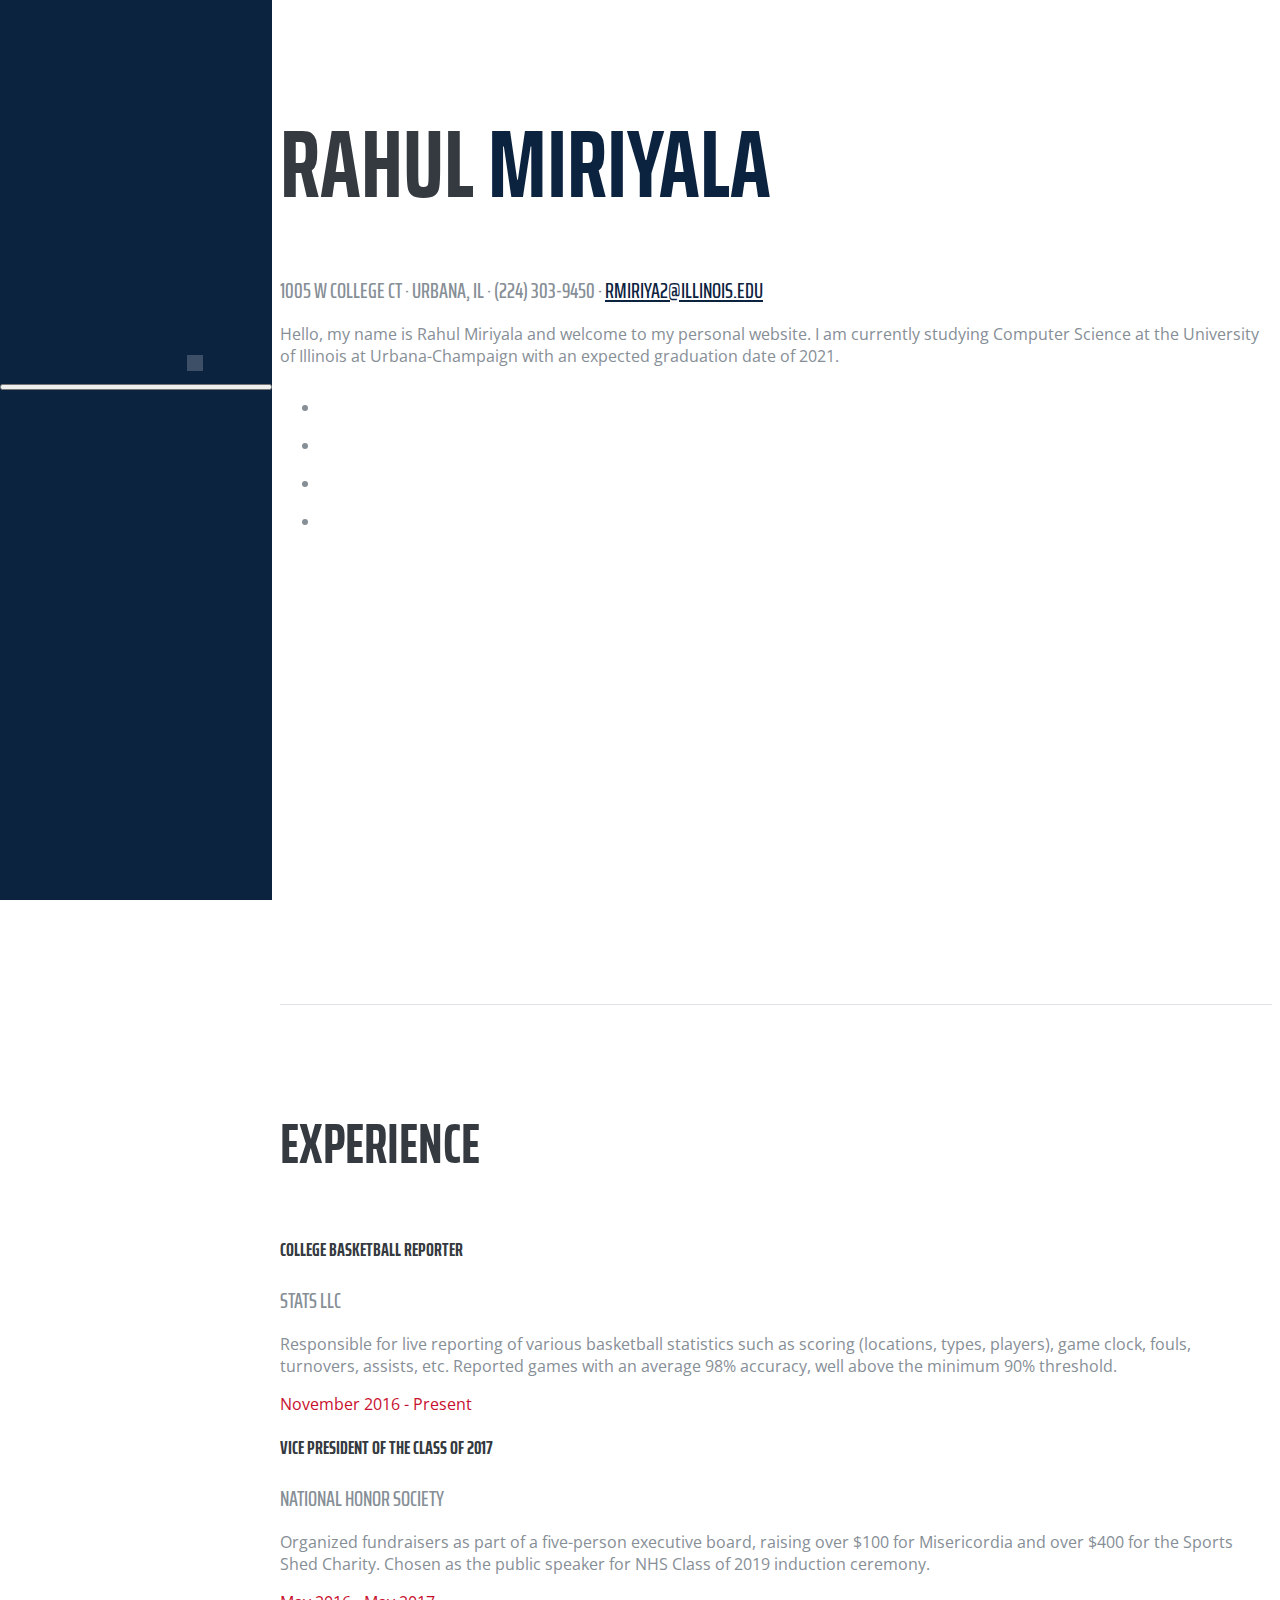
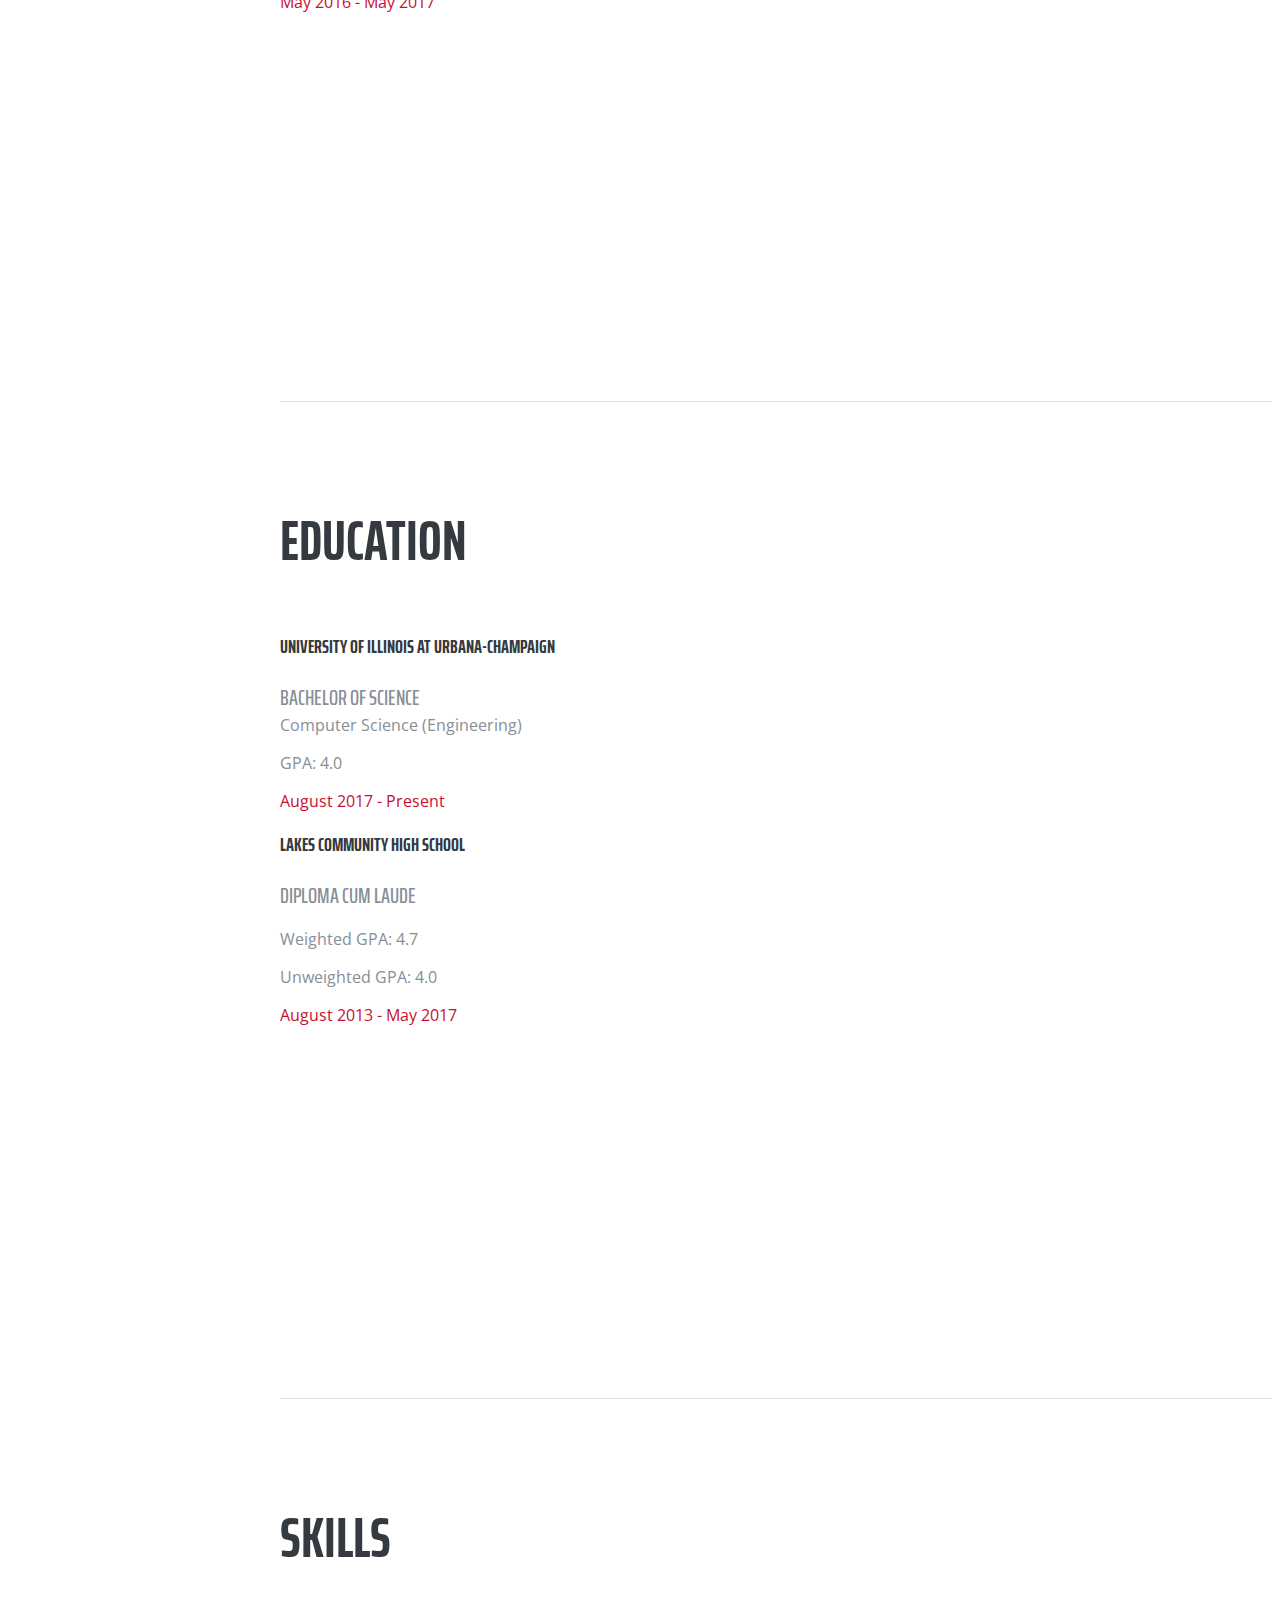
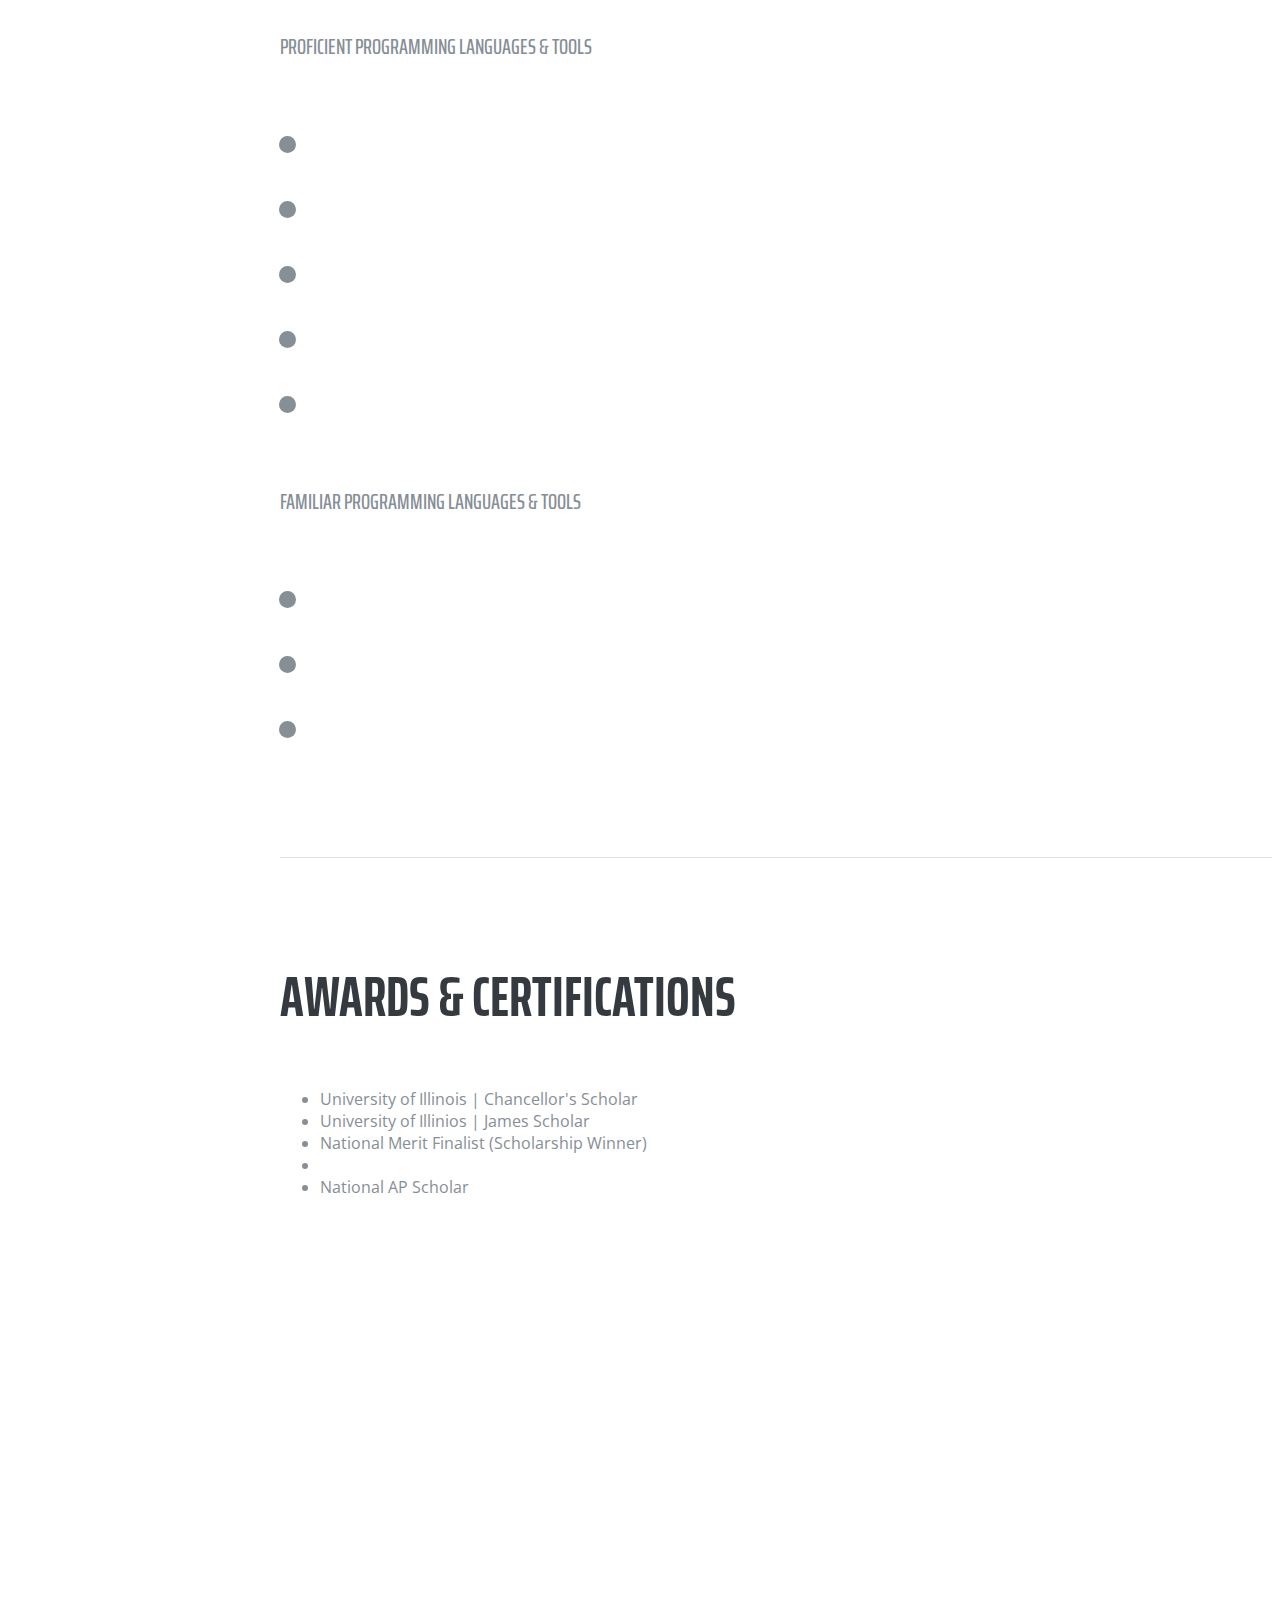
==== index.html @ 4ac0a2df "Update index.html" ====
<!DOCTYPE html>
<html lang="en">

  <head>

    <meta charset="utf-8">
    <meta name="viewport" content="width=device-width, initial-scale=1, shrink-to-fit=no">
    <meta name="description" content="">
    <meta name="author" content="">

    <title>Resume - Start Bootstrap Theme</title>

    <!-- Bootstrap core CSS -->
    <link href="vendor/bootstrap/css/bootstrap.min.css" rel="stylesheet">

    <!-- Custom fonts for this template -->
    <link href="https://fonts.googleapis.com/css?family=Saira+Extra+Condensed:100,200,300,400,500,600,700,800,900" rel="stylesheet">
    <link href="https://fonts.googleapis.com/css?family=Open+Sans:300,300i,400,400i,600,600i,700,700i,800,800i" rel="stylesheet">
    <link href="vendor/font-awesome/css/font-awesome.min.css" rel="stylesheet">
    <link href="vendor/devicons/css/devicons.min.css" rel="stylesheet">
    <link rel="stylesheet" href="https://cdn.rawgit.com/konpa/devicon/df6431e323547add1b4cf45992913f15286456d3/devicon.min.css">
    <link href="vendor/simple-line-icons/css/simple-line-icons.css" rel="stylesheet">

    <!-- Custom styles for this template -->
    <link href="css/resume.min.css" rel="stylesheet">

  </head>

  
  <body id="page-top">

    <nav class="navbar navbar-expand-lg navbar-dark bg-primary fixed-top" id="sideNav">
      <a class="navbar-brand js-scroll-trigger" href="#page-top">
        <span class="d-block d-lg-none">Start Bootstrap</span>
        <span class="d-none d-lg-block">
          <img class="img-fluid img-profile rounded-square mx-auto mb-2" src="https://pbs.twimg.com/profile_images/895382223435812864/HbIYZOs9_400x400.jpg" alt="">
        </span>
      </a>
      <button class="navbar-toggler" type="button" data-toggle="collapse" data-target="#navbarSupportedContent" aria-controls="navbarSupportedContent" aria-expanded="false" aria-label="Toggle navigation">
        <span class="navbar-toggler-icon"></span>
      </button>
      <div class="collapse navbar-collapse" id="navbarSupportedContent">
        <ul class="navbar-nav">
          <li class="nav-item">
            <a class="nav-link js-scroll-trigger" href="#about">About</a>
          </li>
          <li class="nav-item">
            <a class="nav-link js-scroll-trigger" href="#experience">Experience</a>
          </li>
          <li class="nav-item">
            <a class="nav-link js-scroll-trigger" href="#education">Education</a>
          </li>
          <li class="nav-item">
            <a class="nav-link js-scroll-trigger" href="#skills">Skills</a>
          </li>
          <li class="nav-item">
            <a class="nav-link js-scroll-trigger" href="#awards">Awards</a>
          </li>
          <li class="nav-item">
            <a class="nav-link js-scroll-trigger" href="#resume">Resume</a>
          </li>
        </ul>
      </div>
    </nav>

    <div class="container-fluid p-0">

      <section class="resume-section p-3 p-lg-5 d-flex d-column" id="about">
        <div class="my-auto">
          <h1 class="mb-0">Rahul
            <span class="text-secondary">Miriyala</span>
          </h1>
          <div class="subheading mb-5">1005 W College Ct · Urbana, IL · (224) 303-9450 ·
            <a href="mailto:name@email.com">rmiriya2@illinois.edu</a>
          </div>
          <p class="mb-5">
            Hello, my name is Rahul Miriyala and welcome to my personal website.
            I am currently studying Computer Science at the University of Illinois at Urbana-Champaign with an expected graduation date of 2021. 
          </p>
          <ul class="list-inline list-social-icons mb-0">
            <li class="list-inline-item">
              <a href="https://www.facebook.com/rahul.miriyala.754">
                <span class="fa-stack fa-lg">
                  <i class="fa fa-circle fa-stack-2x"></i>
                  <i class="fa fa-facebook fa-stack-1x fa-inverse"></i>
                </span>
              </a>
            </li>
            <li class="list-inline-item">
              <a href="https://twitter.com/rmiriyala_">
                <span class="fa-stack fa-lg">
                  <i class="fa fa-circle fa-stack-2x"></i>
                  <i class="fa fa-twitter fa-stack-1x fa-inverse"></i>
                </span>
              </a>
            </li>
            <li class="list-inline-item">
              <a href="https://www.linkedin.com/in/rahul-miriyala-224195151/">
                <span class="fa-stack fa-lg">
                  <i class="fa fa-circle fa-stack-2x"></i>
                  <i class="fa fa-linkedin fa-stack-1x fa-inverse"></i>
                </span>
              </a>
            </li>
            <li class="list-inline-item">
              <a href="https://github.com/rmiriyala">
                <span class="fa-stack fa-lg">
                  <i class="fa fa-circle fa-stack-2x"></i>
                  <i class="fa fa-github fa-stack-1x fa-inverse"></i>
                </span>
              </a>
            </li>
          </ul>
        </div>
      </section>

      <section class="resume-section p-3 p-lg-5 d-flex flex-column" id="experience">
        <div class="my-auto">
          <h2 class="mb-5">Experience</h2>

          <div class="resume-item d-flex flex-column flex-md-row mb-5">
            <div class="resume-content mr-auto">
              <h3 class="mb-0">College Basketball Reporter</h3>
              <div class="subheading mb-3">STATS LLC</div>
              <p>Responsible for live reporting of various basketball statistics such as scoring (locations, types,
                  players), game clock, fouls, turnovers, assists, etc. Reported games with an average 98%
                  accuracy, well above the minimum 90% threshold.</p>
            </div>
            <div class="resume-date text-md-right">
              <span class="text-primary">November 2016 - Present</span>
            </div>
          </div>

          <div class="resume-item d-flex flex-column flex-md-row mb-5">
            <div class="resume-content mr-auto">
              <h3 class="mb-0">Vice President of the Class of 2017</h3>
              <div class="subheading mb-3">National Honor Society</div>
              <p>Organized fundraisers as part of a five-person executive board, raising over $100 for Misericordia
                  and over $400 for the Sports Shed Charity. Chosen as the public speaker for NHS Class of 2019
                  induction ceremony.</p>
            </div>
            <div class="resume-date text-md-right">
              <span class="text-primary">May 2016 - May 2017</span>
            </div>

          </div>

        </div>

      </section>

      <section class="resume-section p-3 p-lg-5 d-flex flex-column" id="education">
        <div class="my-auto">
          <h2 class="mb-5">Education</h2>

          <div class="resume-item d-flex flex-column flex-md-row mb-5">
            <div class="resume-content mr-auto">
              <h3 class="mb-0">University of Illinois at Urbana-Champaign</h3>
              <div class="subheading mb-3">Bachelor of Science</div>
              <div>Computer Science (Engineering)</div>
              <p>GPA: 4.0</p>
            </div>
            <div class="resume-date text-md-right">
              <span class="text-primary">August 2017 - Present</span>
            </div>
          </div>

          <div class="resume-item d-flex flex-column flex-md-row">
            <div class="resume-content mr-auto">
              <h3 class="mb-0">Lakes Community High School</h3>
              <div class="subheading mb-3">Diploma Cum Laude</div>
              <p>Weighted GPA: 4.7</p>
              <p>Unweighted GPA: 4.0</p>
            </div>
            <div class="resume-date text-md-right">
              <span class="text-primary">August 2013 - May 2017</span>
            </div>
          </div>

        </div>
      </section>

      <section class="resume-section p-3 p-lg-5 d-flex flex-column" id="skills">
        <div class="my-auto">
          <h2 class="mb-5">Skills</h2>

          <div class="subheading mb-3">Proficient Programming Languages &amp; Tools</div>
          <ul class="list-inline list-icons">
            <li class="list-inline-item">
              <i class="devicons devicons-java"></i>
            </li>
            <li class="list-inline-item">
              <i class="devicons devicons-python"></i>
            </li>
            <li class="list-inline-item">
              <i class="devicons devicons-css3"></i>
            </li>
            <li class="list-inline-item">
              <i class="devicons devicons-html5"></i>
            </li>
            <li class="list-inline-item">
              <i class="devicons devicons-javascript"></i>
            </li>
          </ul>

          <div class="subheading mb-3">Familiar Programming Languages &amp; Tools</div>
          <ul class="list-inline list-icons">
            <li class="list-inline-item">
              <i class="devicon-c-plain"></i>
            </li>
            <li class="list-inline-item">
              <i class="devicon-android-plain"></i>
            </li>
            <li class="list-inline-item">
              <i class="devicon-linux-plain"></i>
            </li>
          </ul>

        </div>
      </section>

      <section class="resume-section p-3 p-lg-5 d-flex flex-column" id="awards">
        <div class="my-auto">
          <h2 class="mb-5">Awards &amp; Certifications</h2>
          <ul class="fa-ul mb-0">
            <li>
              <i class="fa-li fa fa-trophy text-warning"></i>
              University of Illinois | Chancellor's Scholar</li>
            <li>
              <i class="fa-li fa fa-trophy text-warning"></i>
              University of Illinios | James Scholar</li>
            <li>
              <i class="fa-li fa fa-trophy text-warning"></i>
              National Merit Finalist (Scholarship Winner)</li>
            <li>
            <li>
              <i class="fa-li fa fa-trophy text-warning"></i>
              National AP Scholar</li>
          </ul>
        </div>
      </section>

      <section class="resume-section p-3 p-lg-5 d-flex flex-column" id="resume">
        <div class="my-auto">
          <center><embed src="https://www.docdroid.net/48PoWKG/resume-fall-2017.pdf" style="width:45%; height:680px;"/></center>
        </div>
      </section>

    </div>

    <!-- Bootstrap core JavaScript -->
    <script src="vendor/jquery/jquery.min.js"></script>
    <script src="vendor/bootstrap/js/bootstrap.bundle.min.js"></script>

    <!-- Plugin JavaScript -->
    <script src="vendor/jquery-easing/jquery.easing.min.js"></script>

    <!-- Custom scripts for this template -->
    <script src="js/resume.min.js"></script>

  </body>

</html>
---- css/resume.min.css ----
/*!
 * Start Bootstrap - Resume v4.0.0-beta.2 (https://startbootstrap.com/template-overviews/resume)
 * Copyright 2013-2017 Start Bootstrap
 * Licensed under MIT (https://github.com/BlackrockDigital/startbootstrap-resume/blob/master/LICENSE)
 */body{font-family:'Open Sans',serif;padding-top:54px;color:#868e96}@media (min-width:992px){body{padding-top:0;padding-left:17rem}}h1,h2,h3,h4,h5,h6{font-family:'Saira Extra Condensed',serif;font-weight:700;text-transform:uppercase;color:#343a40}h1{font-size:6rem;line-height:5.5rem}h2{font-size:3.5rem}.subheading{text-transform:uppercase;font-weight:500;font-family:'Saira Extra Condensed',serif;font-size:1.35rem}.list-social-icons a{color:#495057}.list-social-icons a:hover{color: #0C2340}.list-social-icons a .fa-lg{font-size:1.75rem}.list-icons{font-size:3rem}.list-icons .list-inline-item i:hover{color:#0C2340}#sideNav .navbar-nav .nav-item .nav-link{font-weight:600;text-transform:uppercase}@media (min-width:992px){#sideNav{text-align:center;position:fixed;top:0;left:0;display:flex;flex-direction:column;width:17rem;height:100vh}#sideNav .navbar-brand{display:flex;margin:auto auto 0;padding:.5rem}#sideNav .navbar-brand .img-profile{max-width:10rem;max-height:10rem;border:.5rem solid rgba(255,255,255,.2)}#sideNav .navbar-collapse{display:flex;align-items:flex-start;flex-grow:0;width:100%;margin-bottom:auto}#sideNav .navbar-collapse .navbar-nav{flex-direction:column;width:100%}#sideNav .navbar-collapse .navbar-nav .nav-item{display:block}#sideNav .navbar-collapse .navbar-nav .nav-item .nav-link{display:block}}section.resume-section{border-bottom:1px solid #dee2e6;padding-top:5rem!important;padding-bottom:5rem!important}section.resume-section .resume-item .resume-date{min-width:none}@media (min-width:768px){section.resume-section{min-height:100vh}section.resume-section .resume-item .resume-date{min-width:18rem}}@media (min-width:992px){section.resume-section{padding-top:3rem!important;padding-bottom:3rem!important}}.bg-primary{background-color:#0C2340!important}.text-secondary{color: #0C2340!important}.text-primary{color:#C8102E!important}a{color:#0C2340}a:active,a:focus,a:hover{color:#824027}
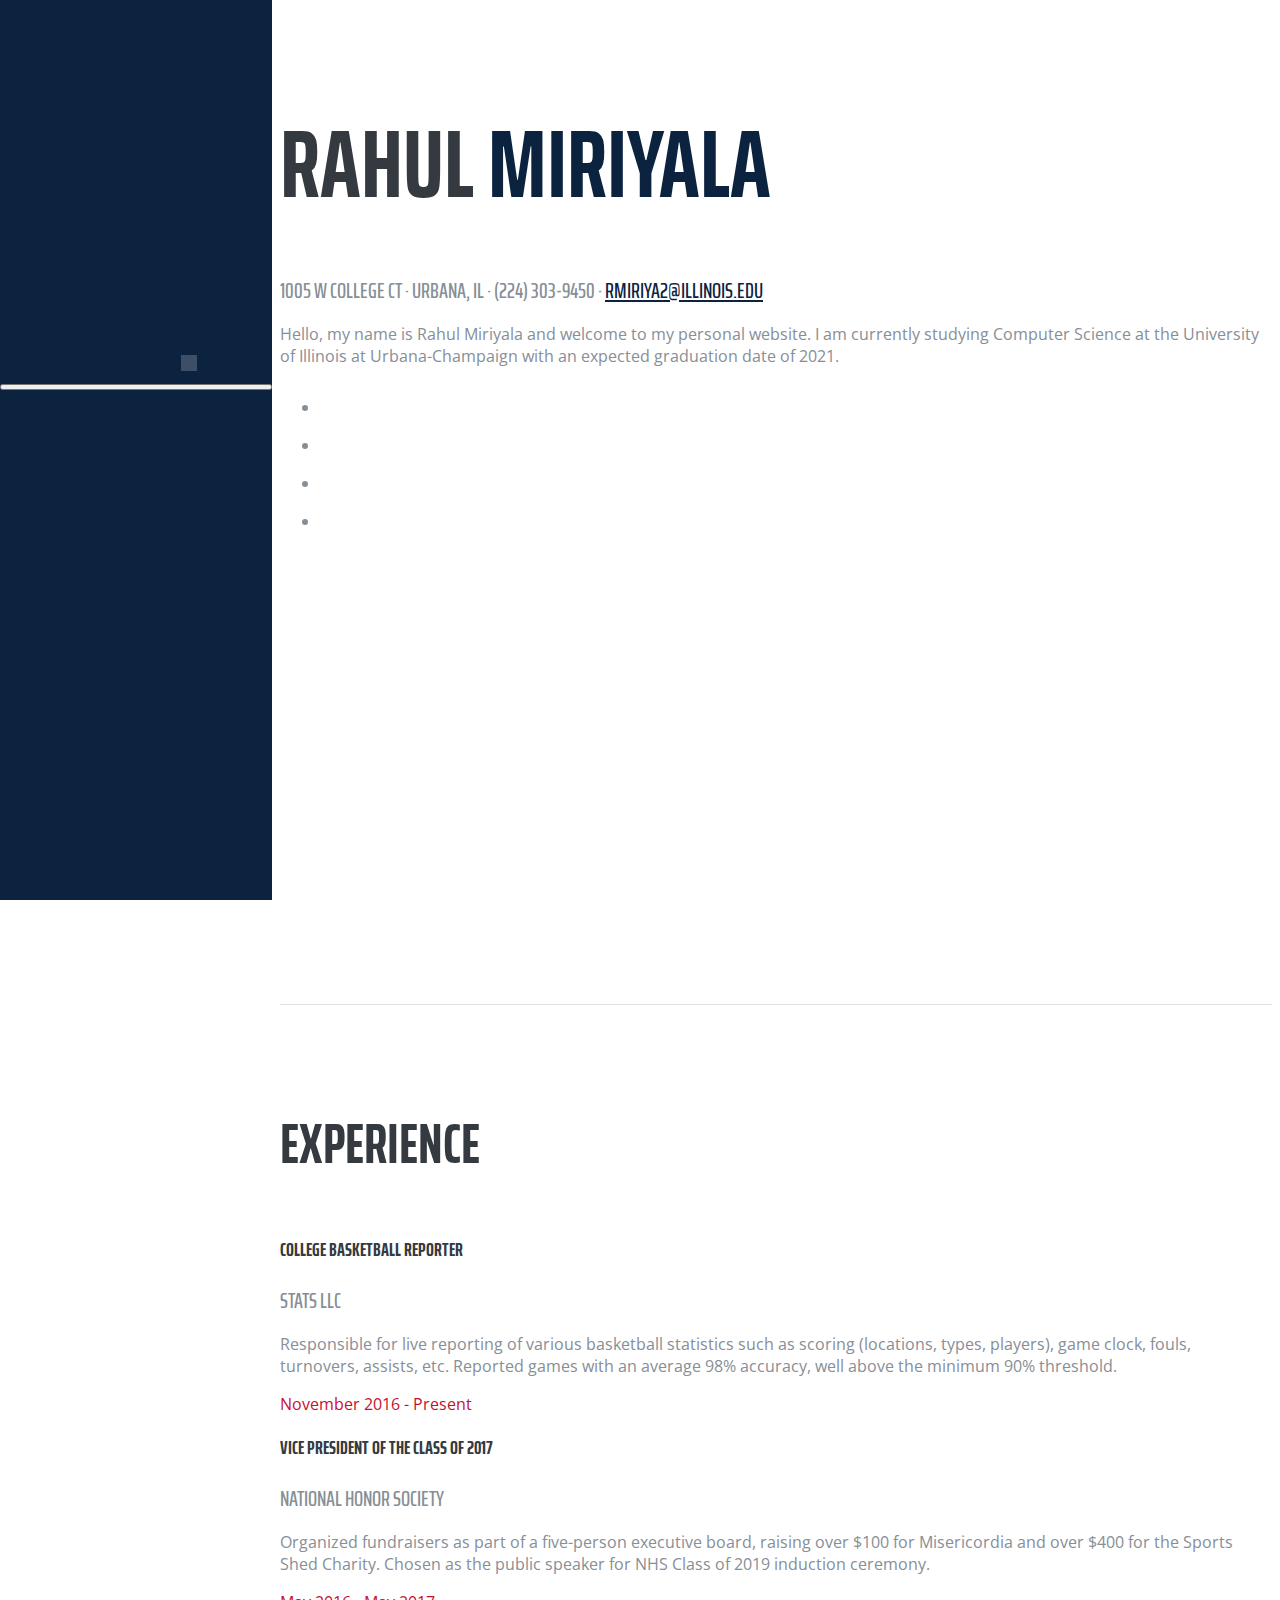
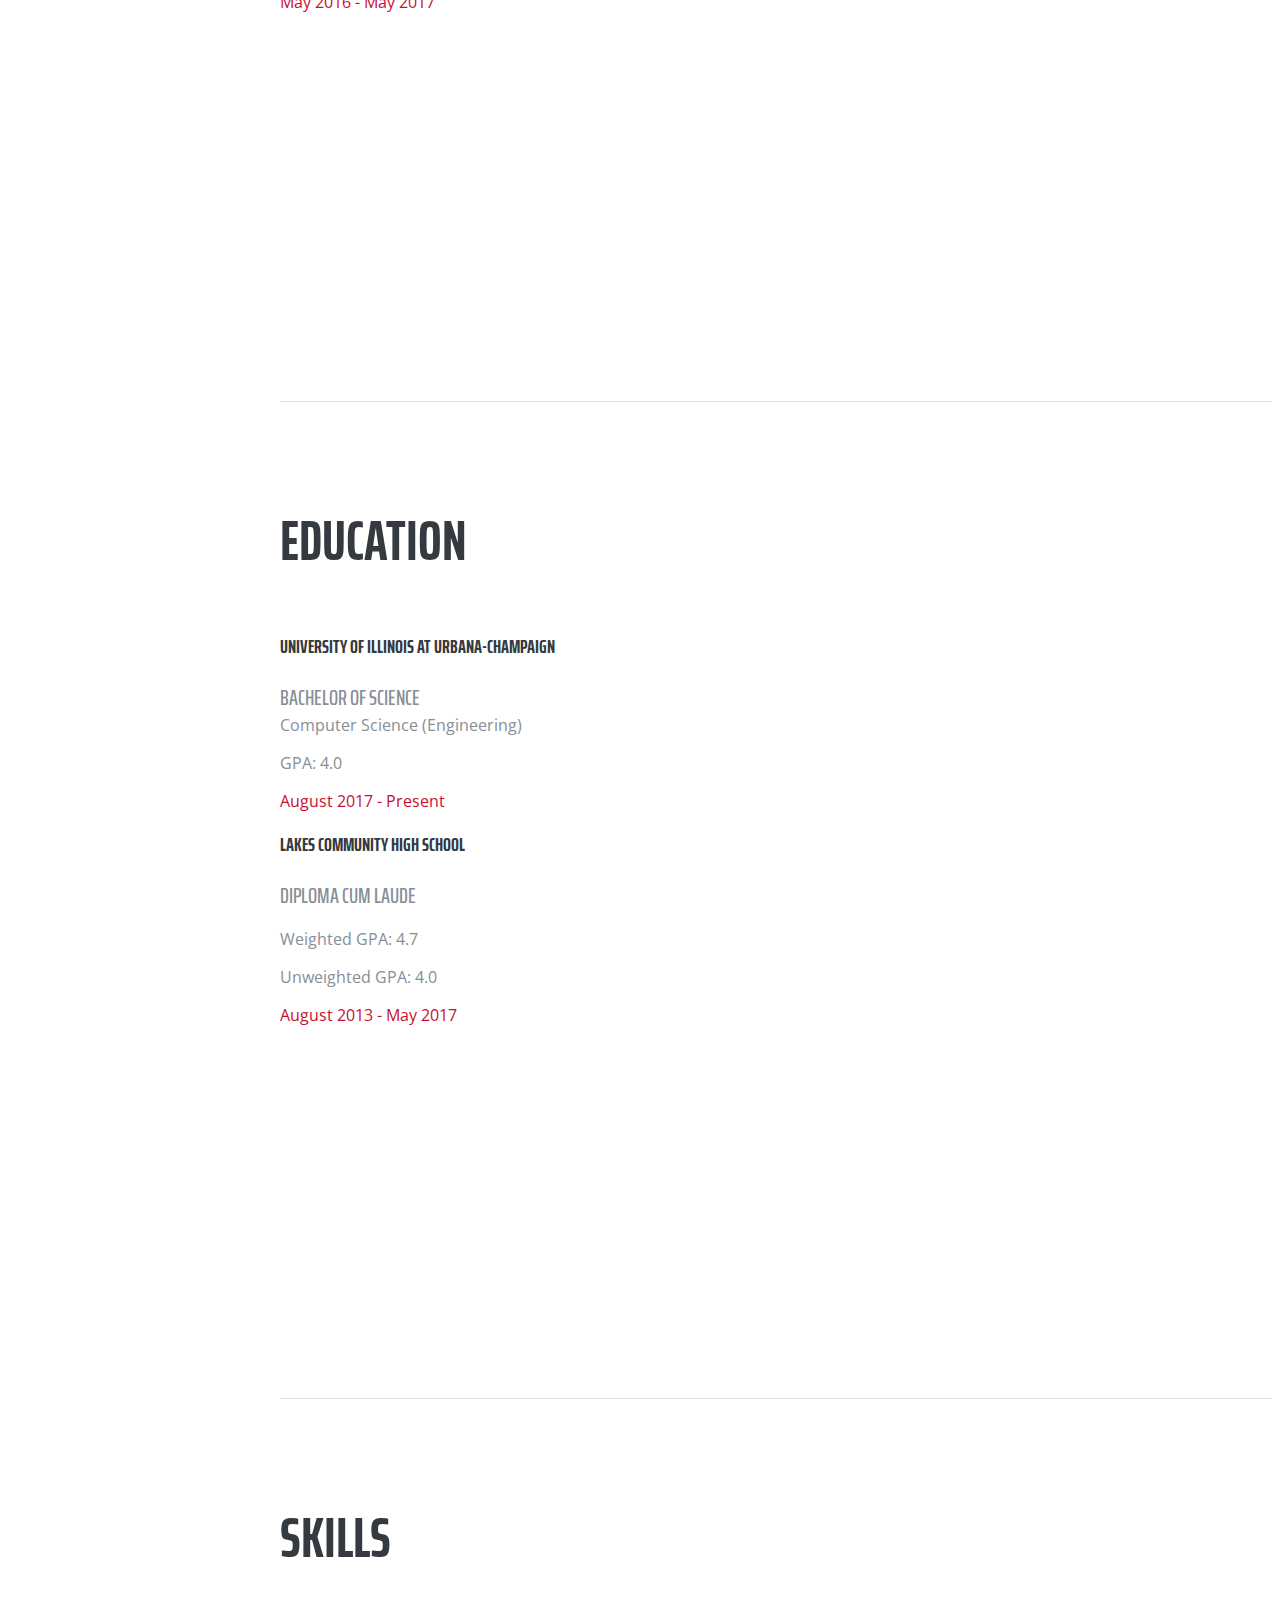
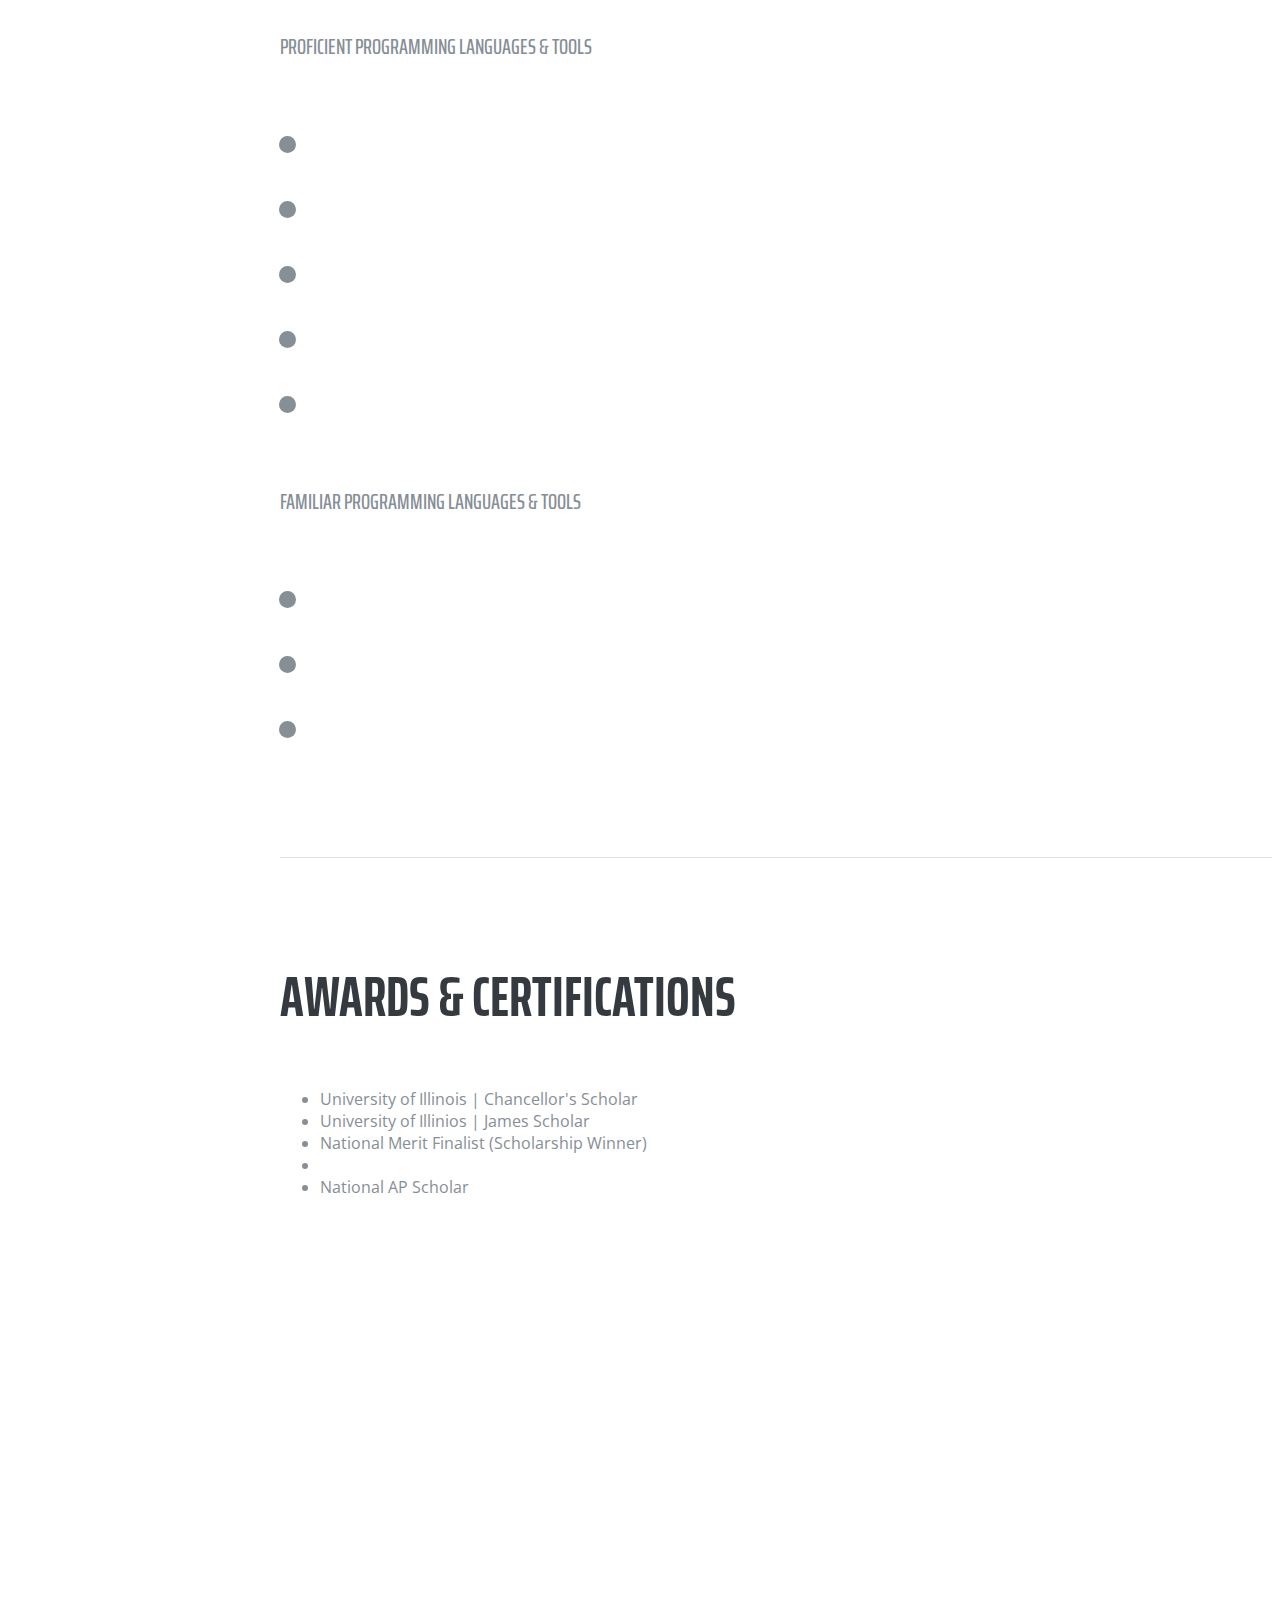
==== commit 44063fae: "Update Mobile Website" ====
--- a/index.html
+++ b/index.html
@@ -8,7 +8,7 @@
     <meta name="description" content="">
     <meta name="author" content="">
 
-    <title>Resume - Start Bootstrap Theme</title>
+    <title>Rahul Miriyala</title>
 
     <!-- Bootstrap core CSS -->
     <link href="vendor/bootstrap/css/bootstrap.min.css" rel="stylesheet">
@@ -31,7 +31,7 @@
 
     <nav class="navbar navbar-expand-lg navbar-dark bg-primary fixed-top" id="sideNav">
       <a class="navbar-brand js-scroll-trigger" href="#page-top">
-        <span class="d-block d-lg-none">Start Bootstrap</span>
+        <span class="d-block d-lg-none">Rahul Miriyala</span>
         <span class="d-none d-lg-block">
           <img class="img-fluid img-profile rounded-square mx-auto mb-2" src="https://pbs.twimg.com/profile_images/895382223435812864/HbIYZOs9_400x400.jpg" alt="">
         </span>
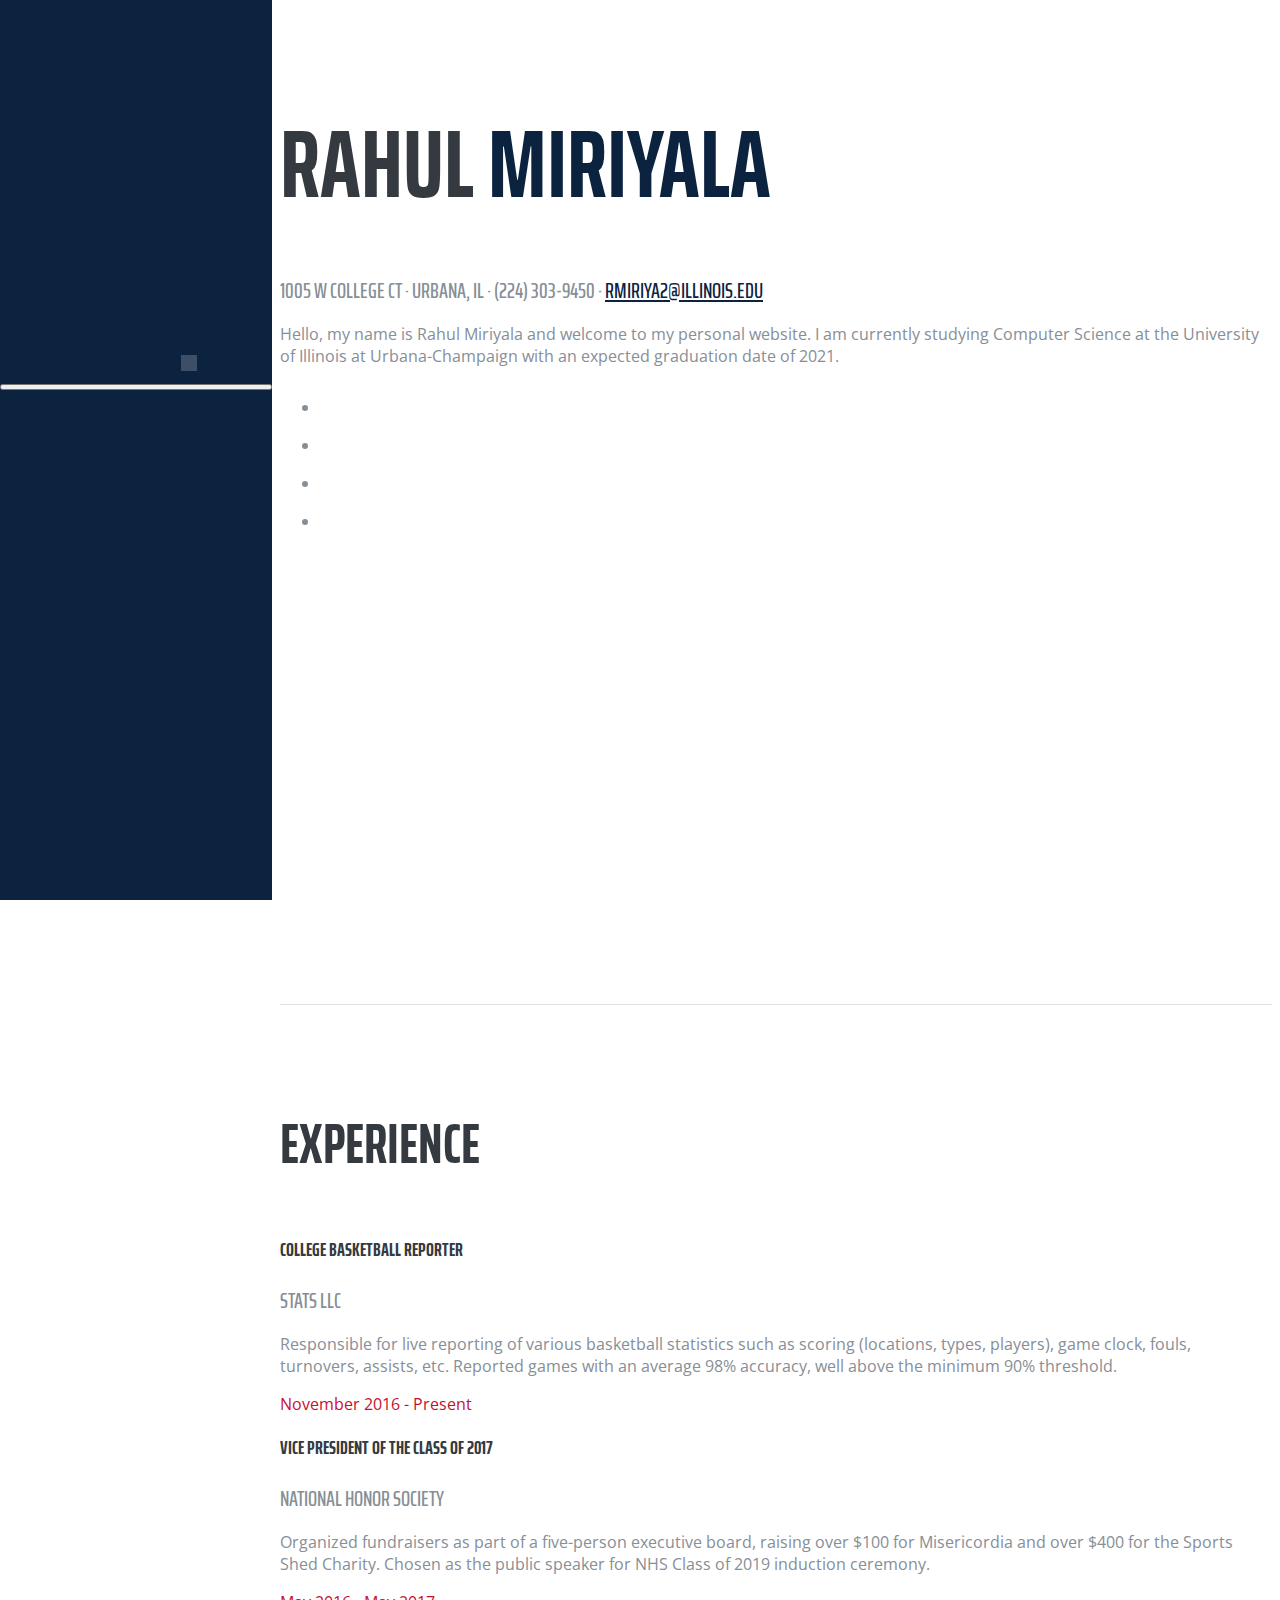
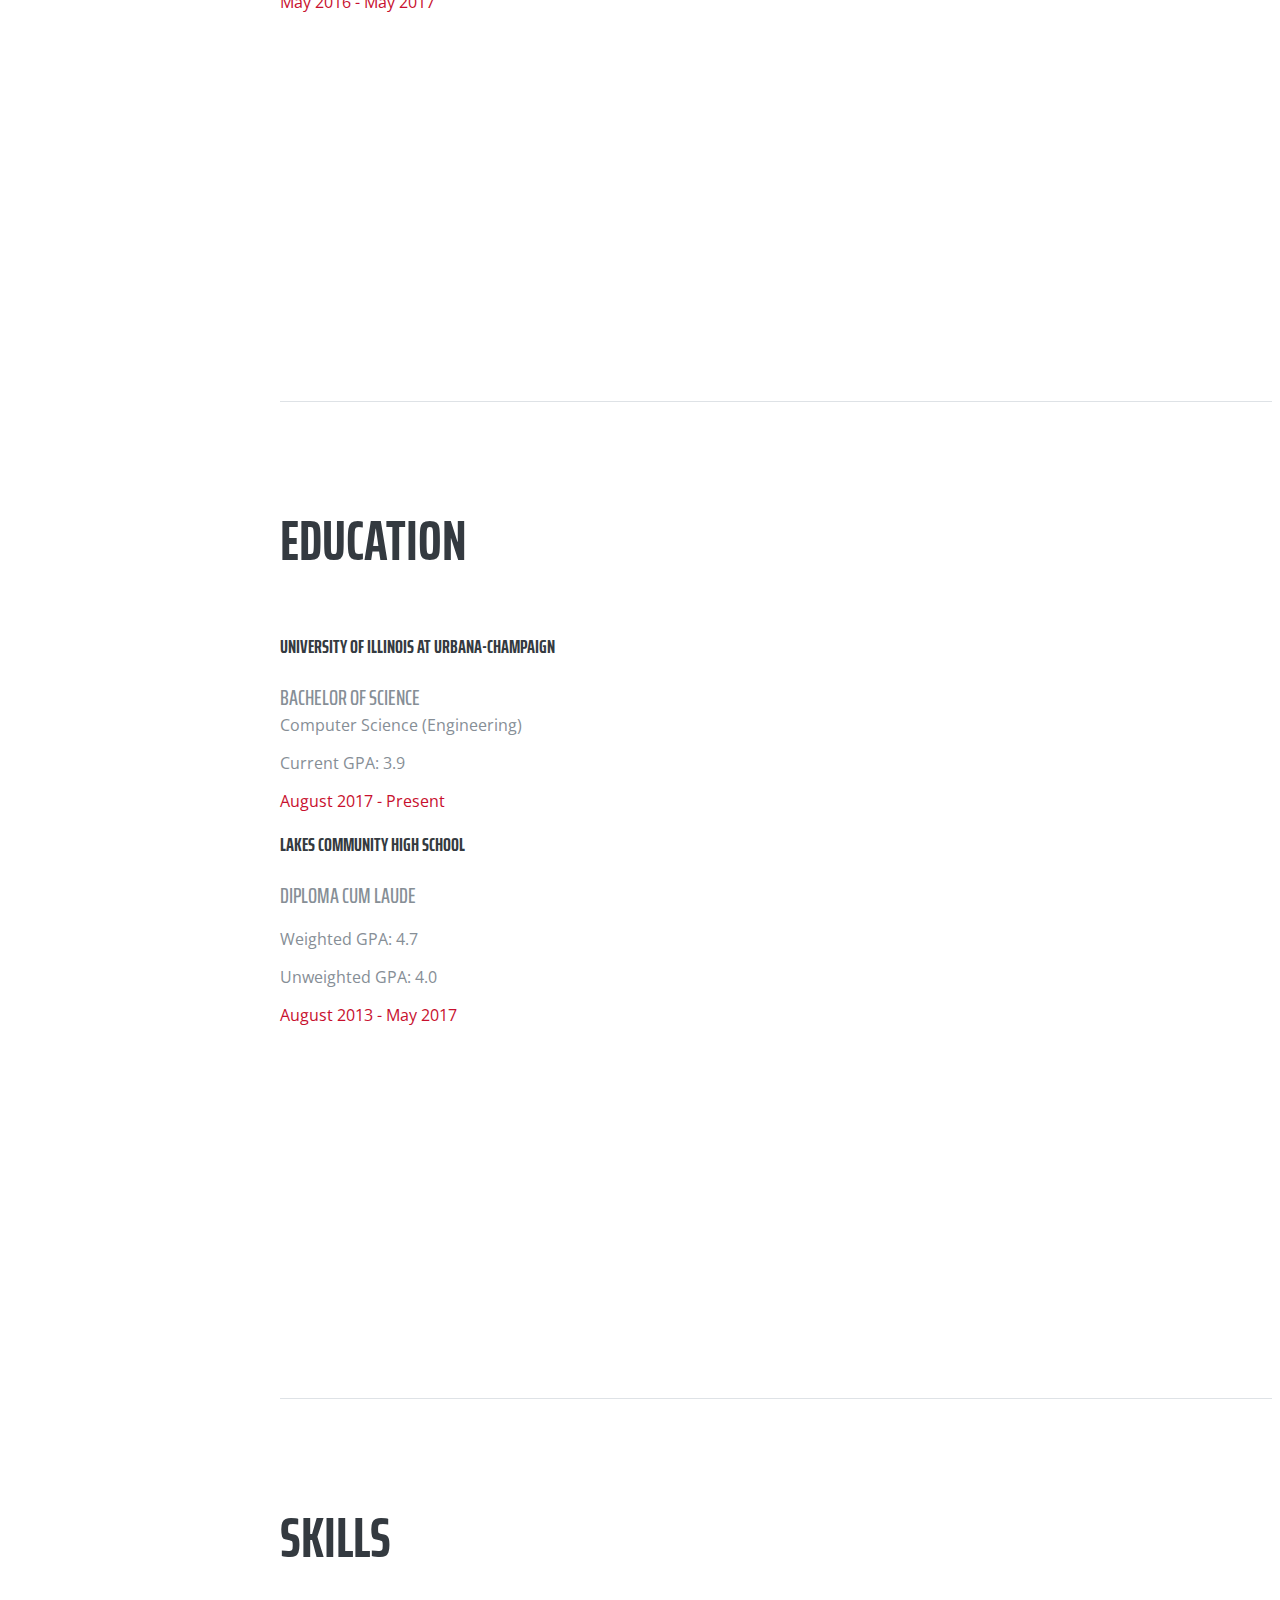
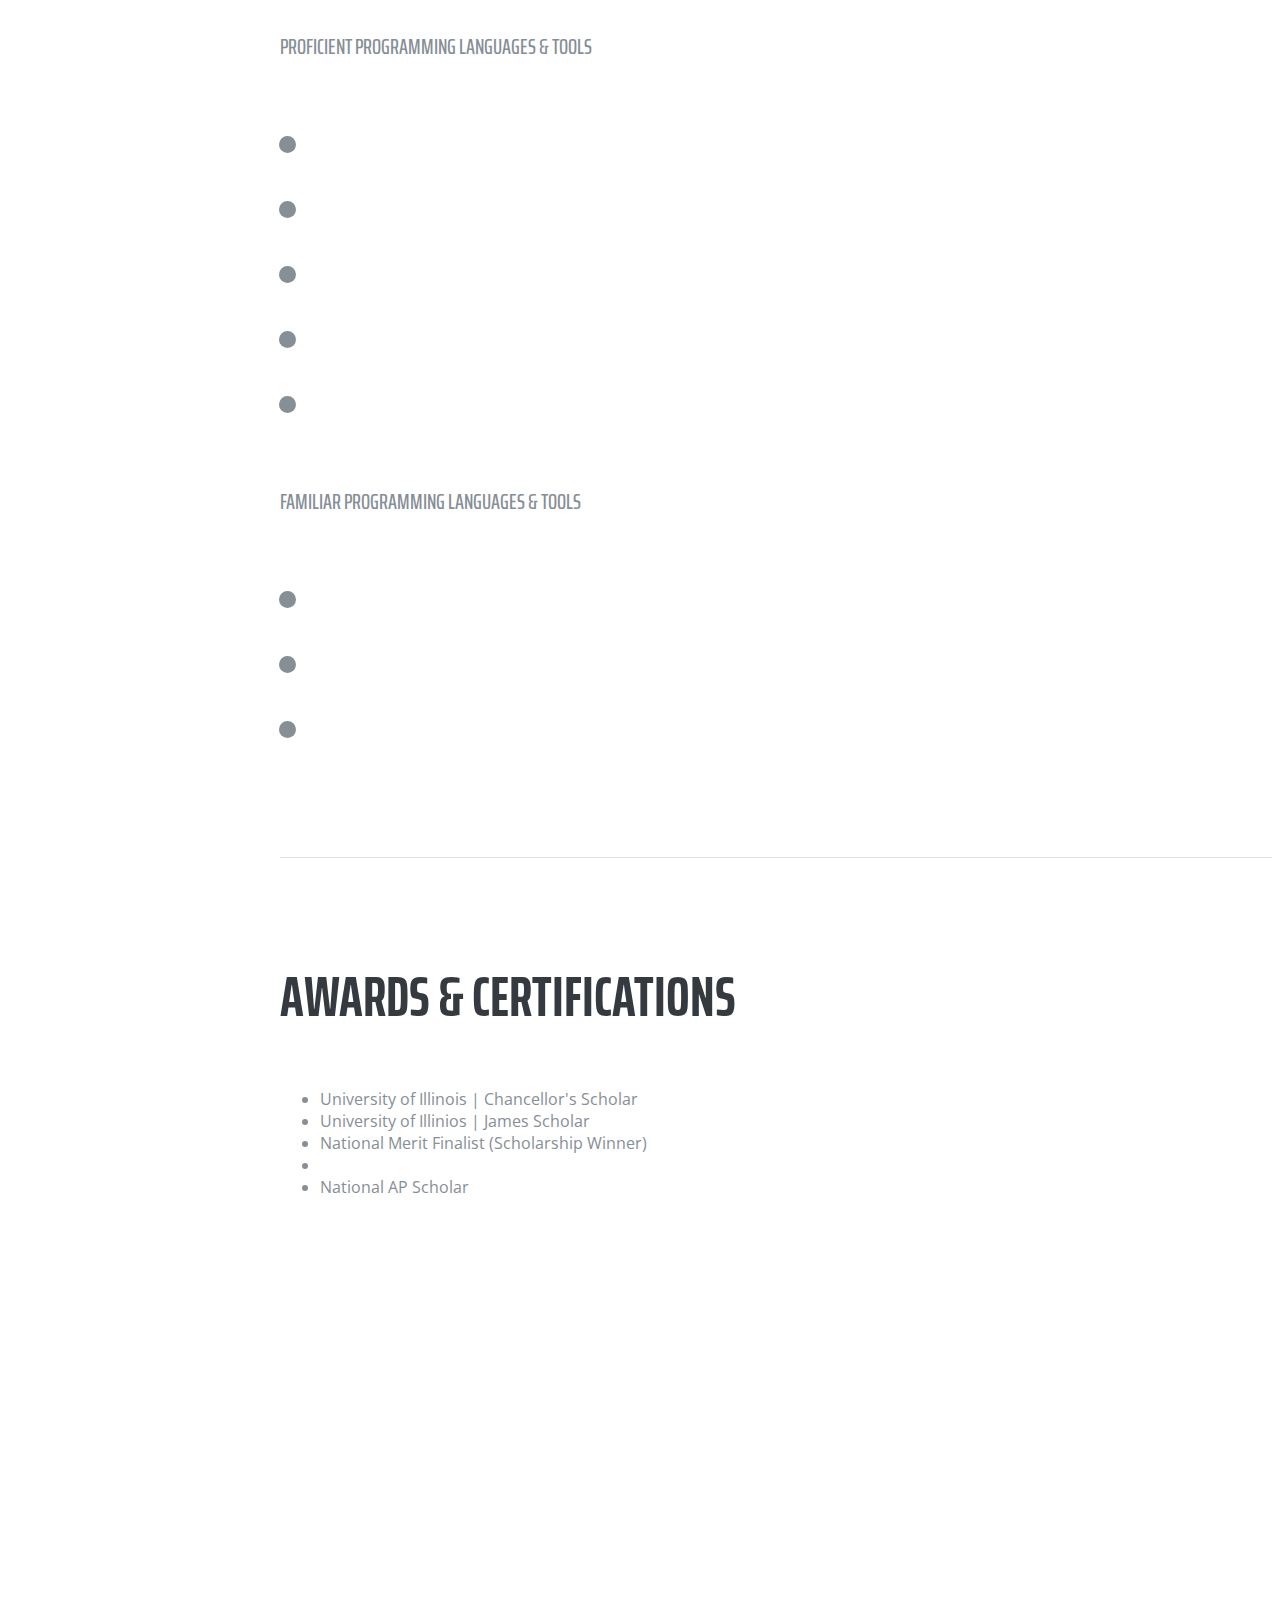
==== commit b08e0c14: "Update index.html" ====
--- a/index.html
+++ b/index.html
@@ -158,7 +158,7 @@
               <h3 class="mb-0">University of Illinois at Urbana-Champaign</h3>
               <div class="subheading mb-3">Bachelor of Science</div>
               <div>Computer Science (Engineering)</div>
-              <p>GPA: 4.0</p>
+              <p>Current GPA: 3.9</p>
             </div>
             <div class="resume-date text-md-right">
               <span class="text-primary">August 2017 - Present</span>
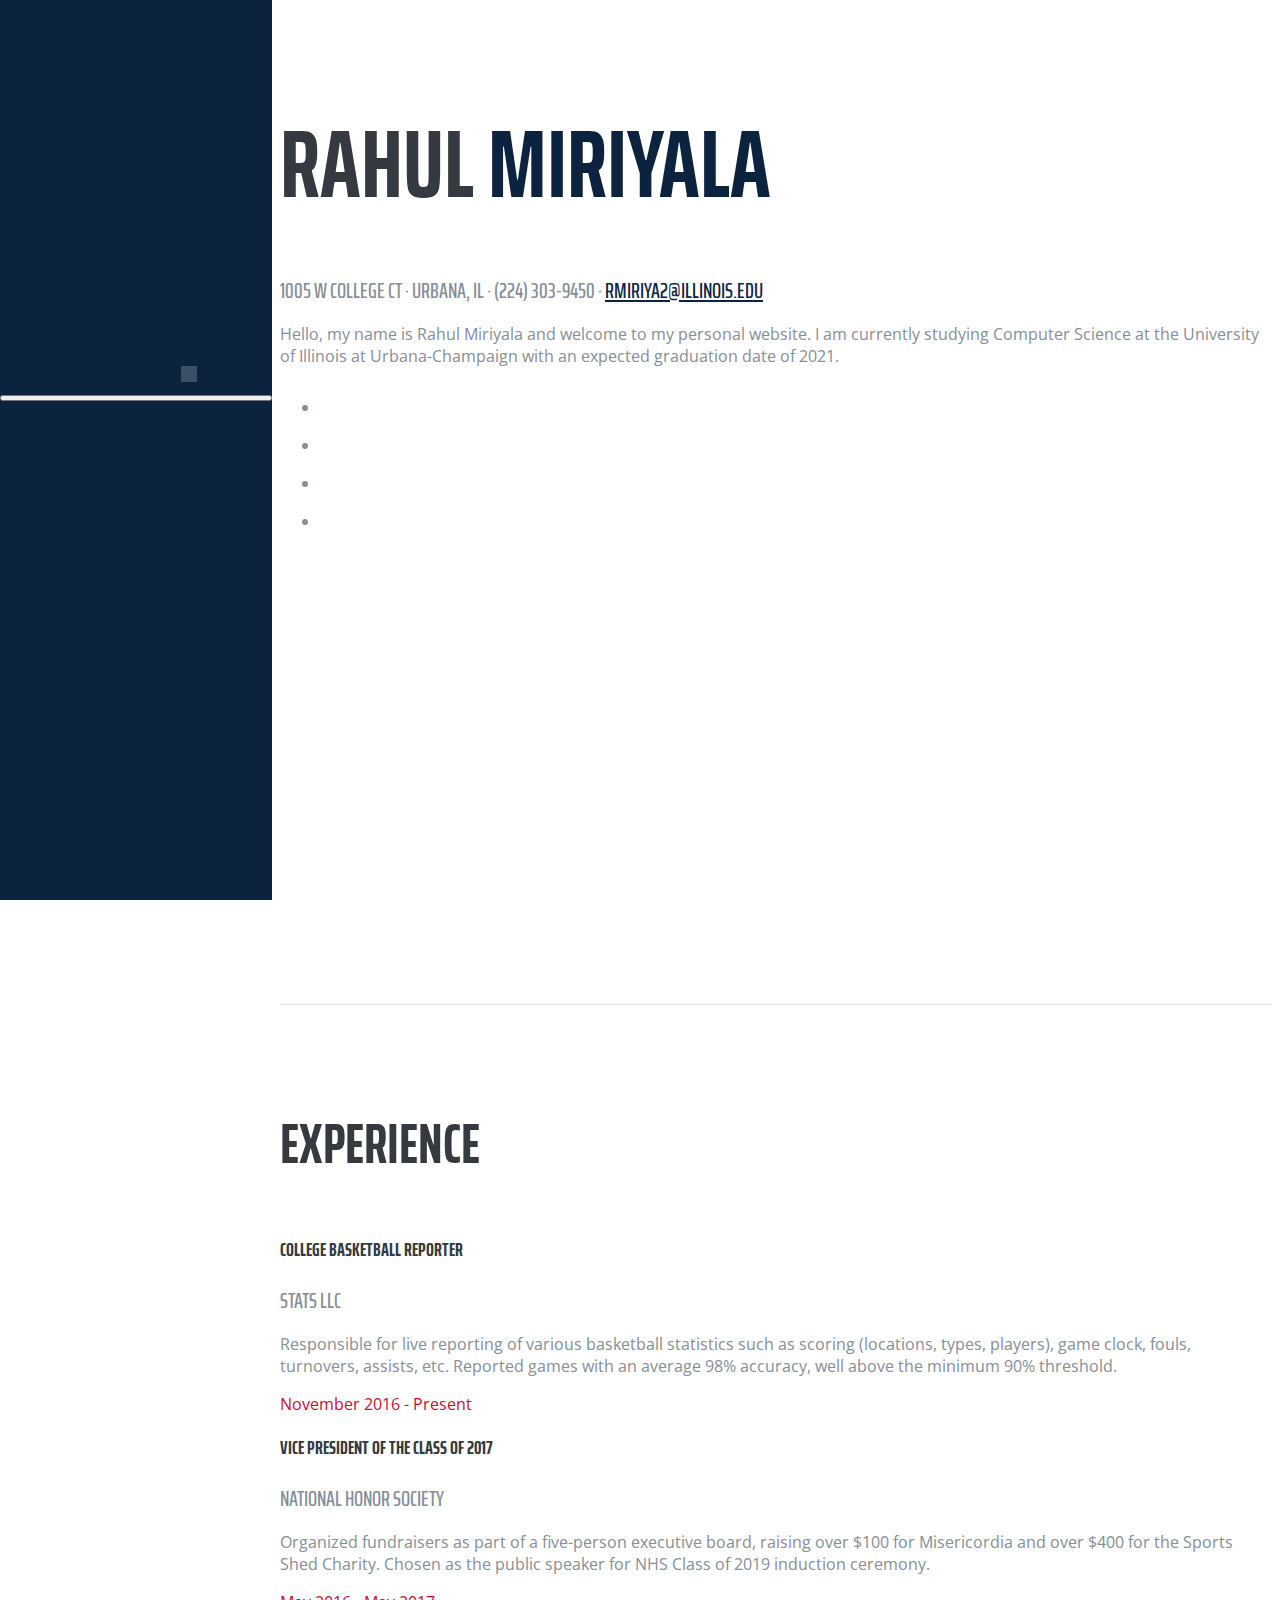
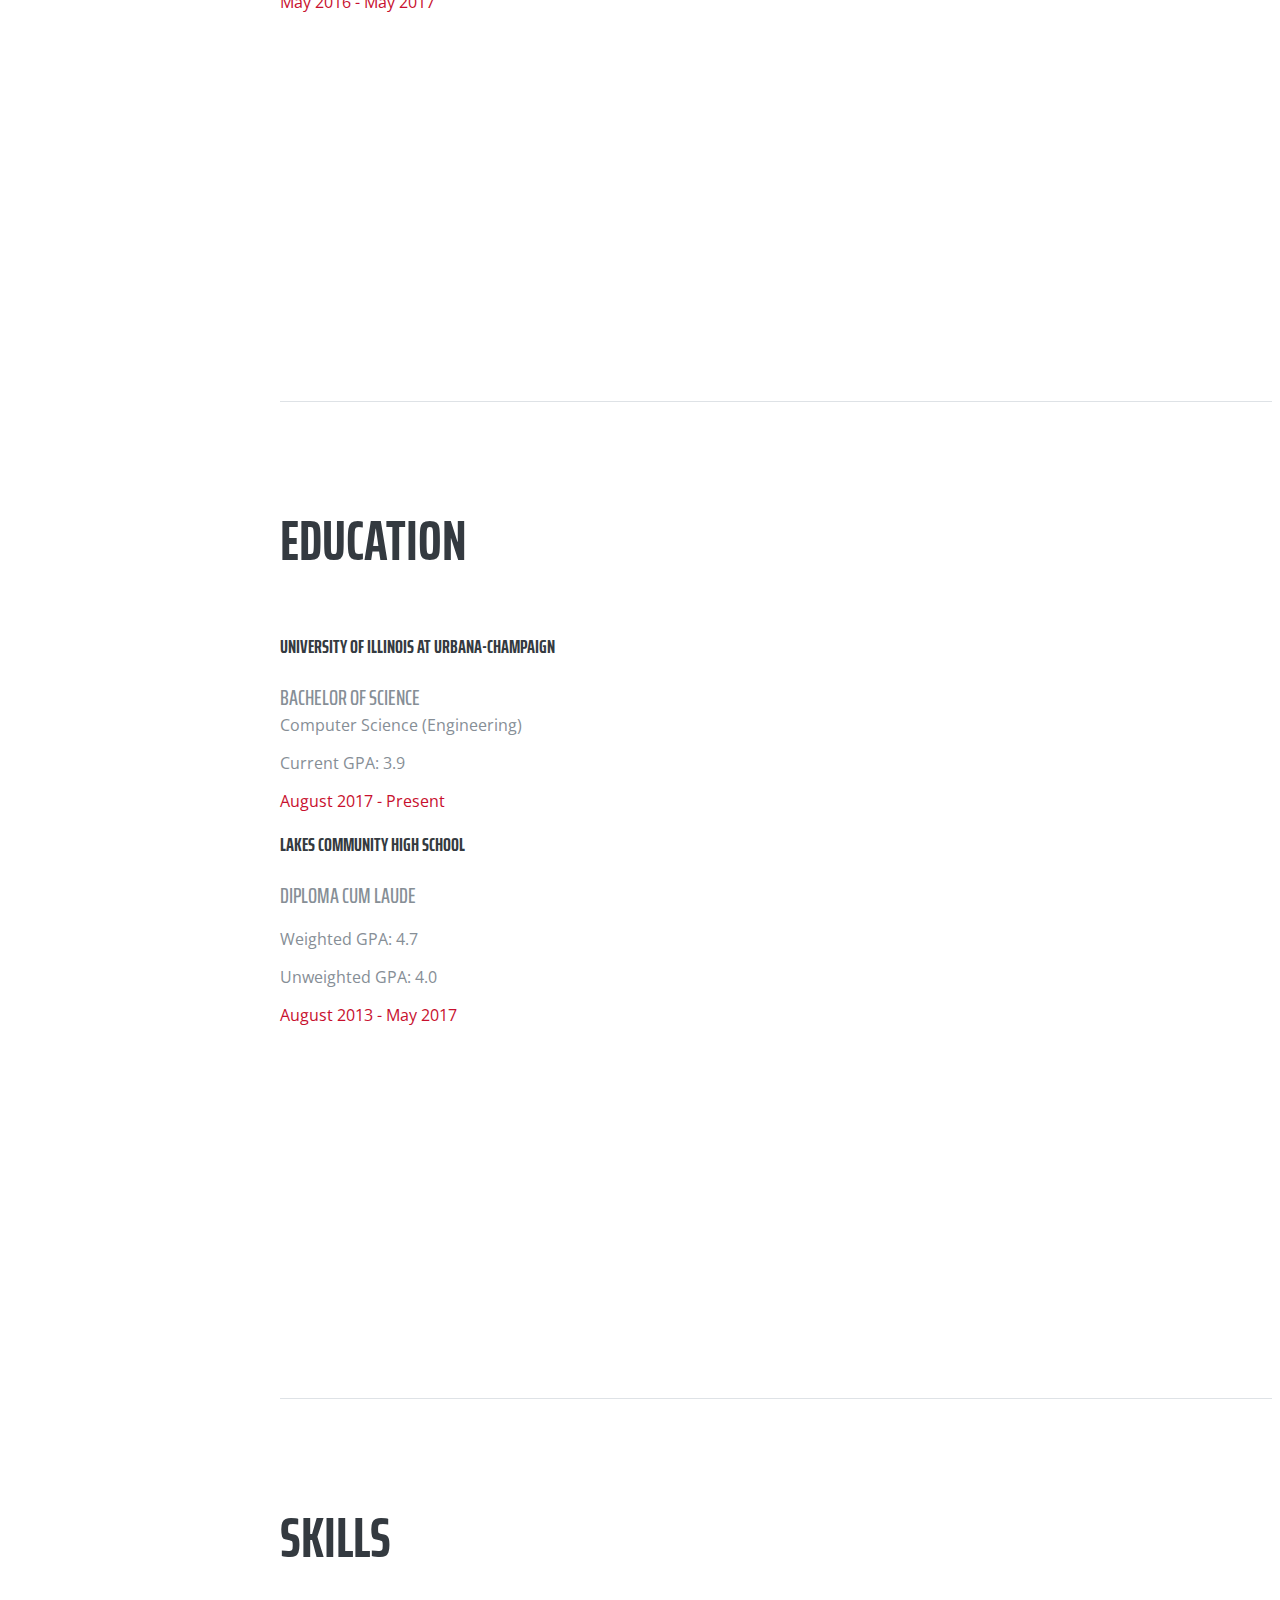
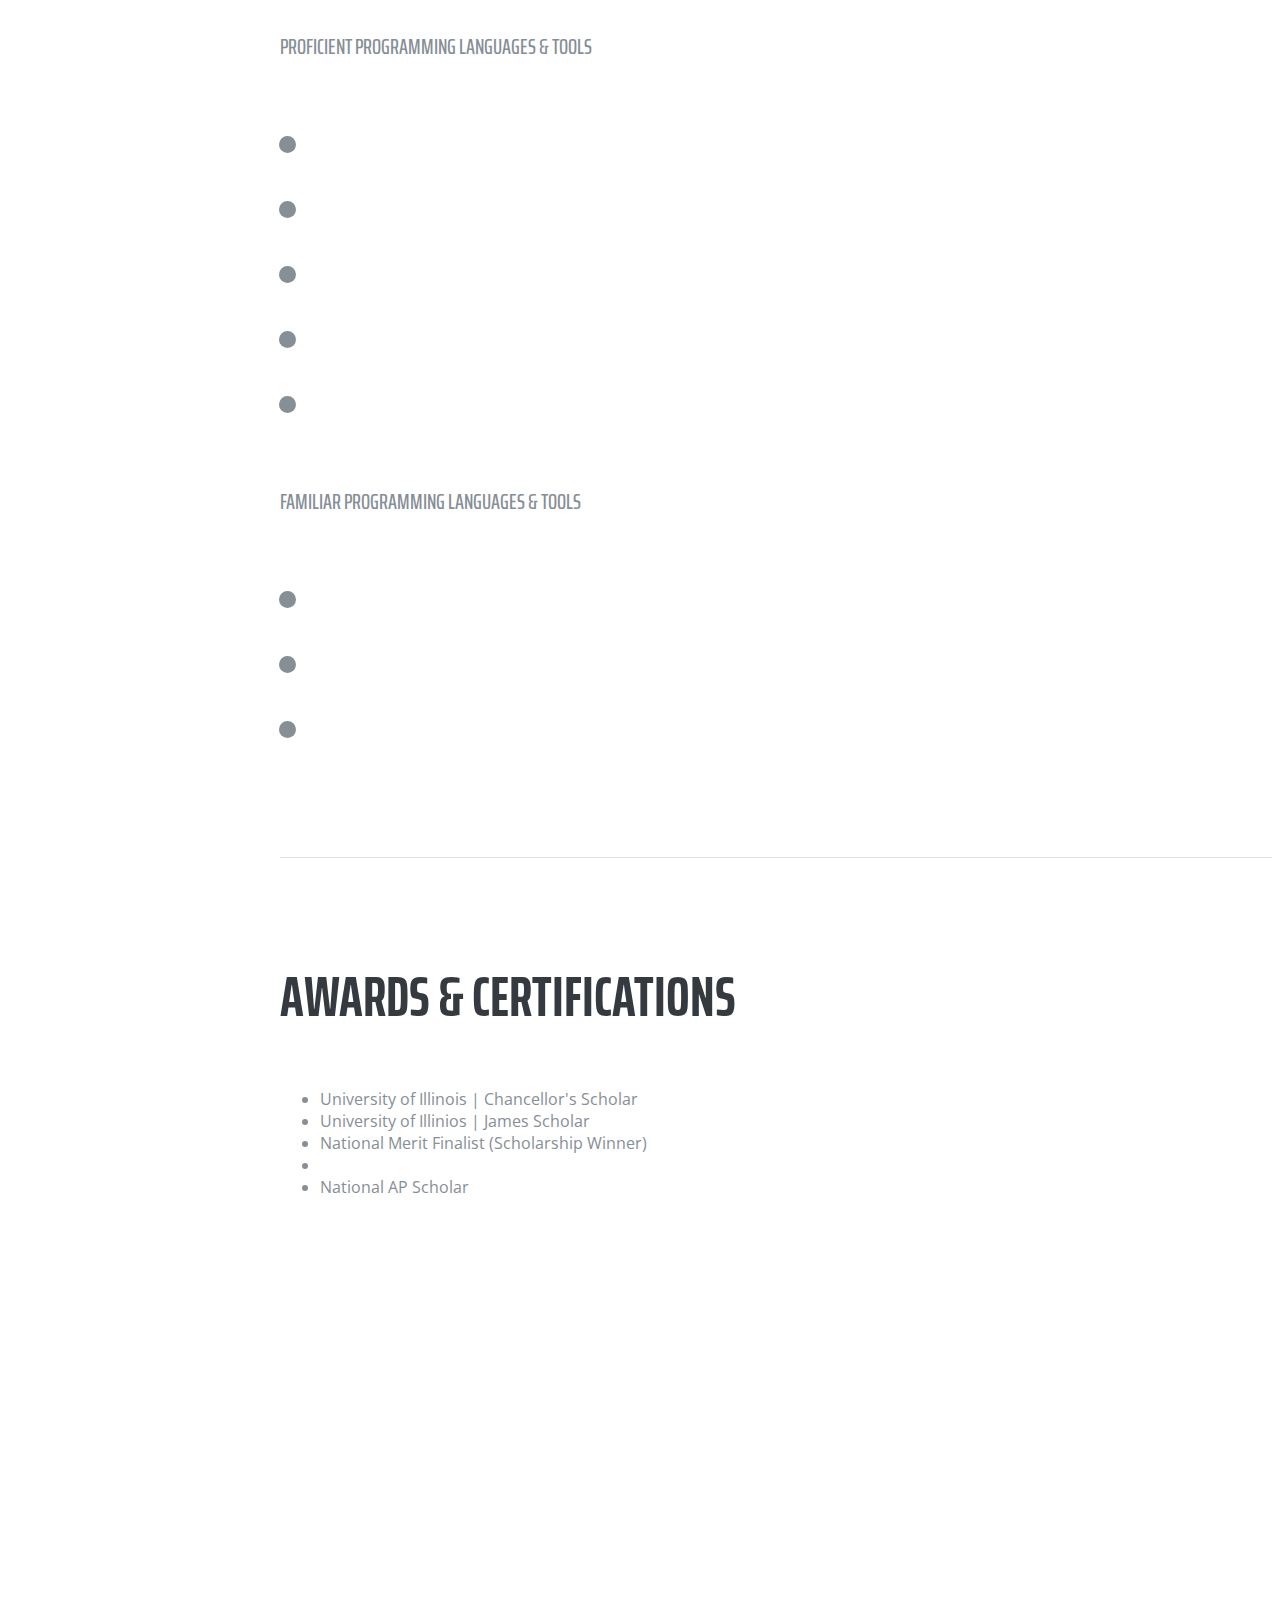
==== commit bcccc1f3: "Remove resume section temporarily" ====
--- a/index.html
+++ b/index.html
@@ -56,9 +56,9 @@
           <li class="nav-item">
             <a class="nav-link js-scroll-trigger" href="#awards">Awards</a>
           </li>
-          <li class="nav-item">
+<!--           <li class="nav-item">
             <a class="nav-link js-scroll-trigger" href="#resume">Resume</a>
-          </li>
+          </li> -->
         </ul>
       </div>
     </nav>
@@ -240,11 +240,11 @@
         </div>
       </section>
 
-      <section class="resume-section p-3 p-lg-5 d-flex flex-column" id="resume">
+<!--       <section class="resume-section p-3 p-lg-5 d-flex flex-column" id="resume">
         <div class="my-auto">
           <center><embed src="https://www.docdroid.net/48PoWKG/resume-fall-2017.pdf" style="width:45%; height:680px;"/></center>
         </div>
-      </section>
+      </section> -->
 
     </div>
 
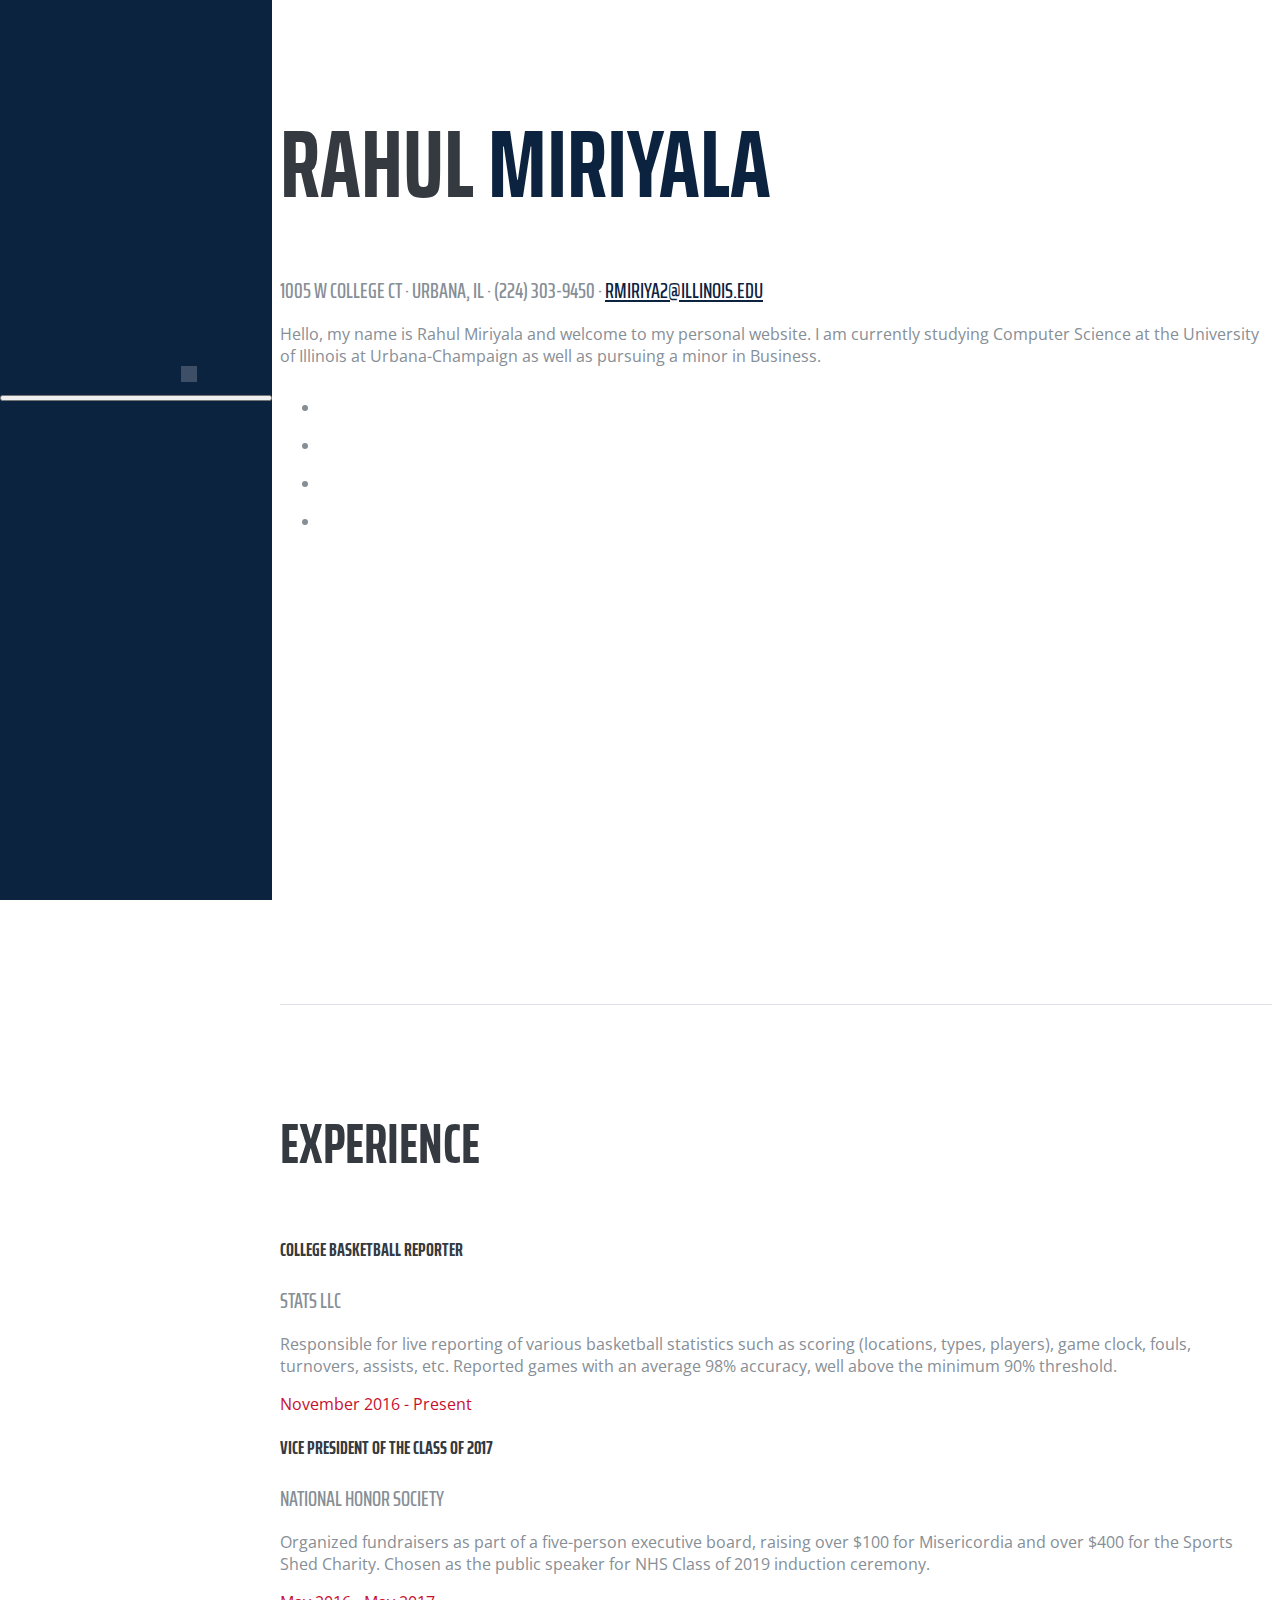
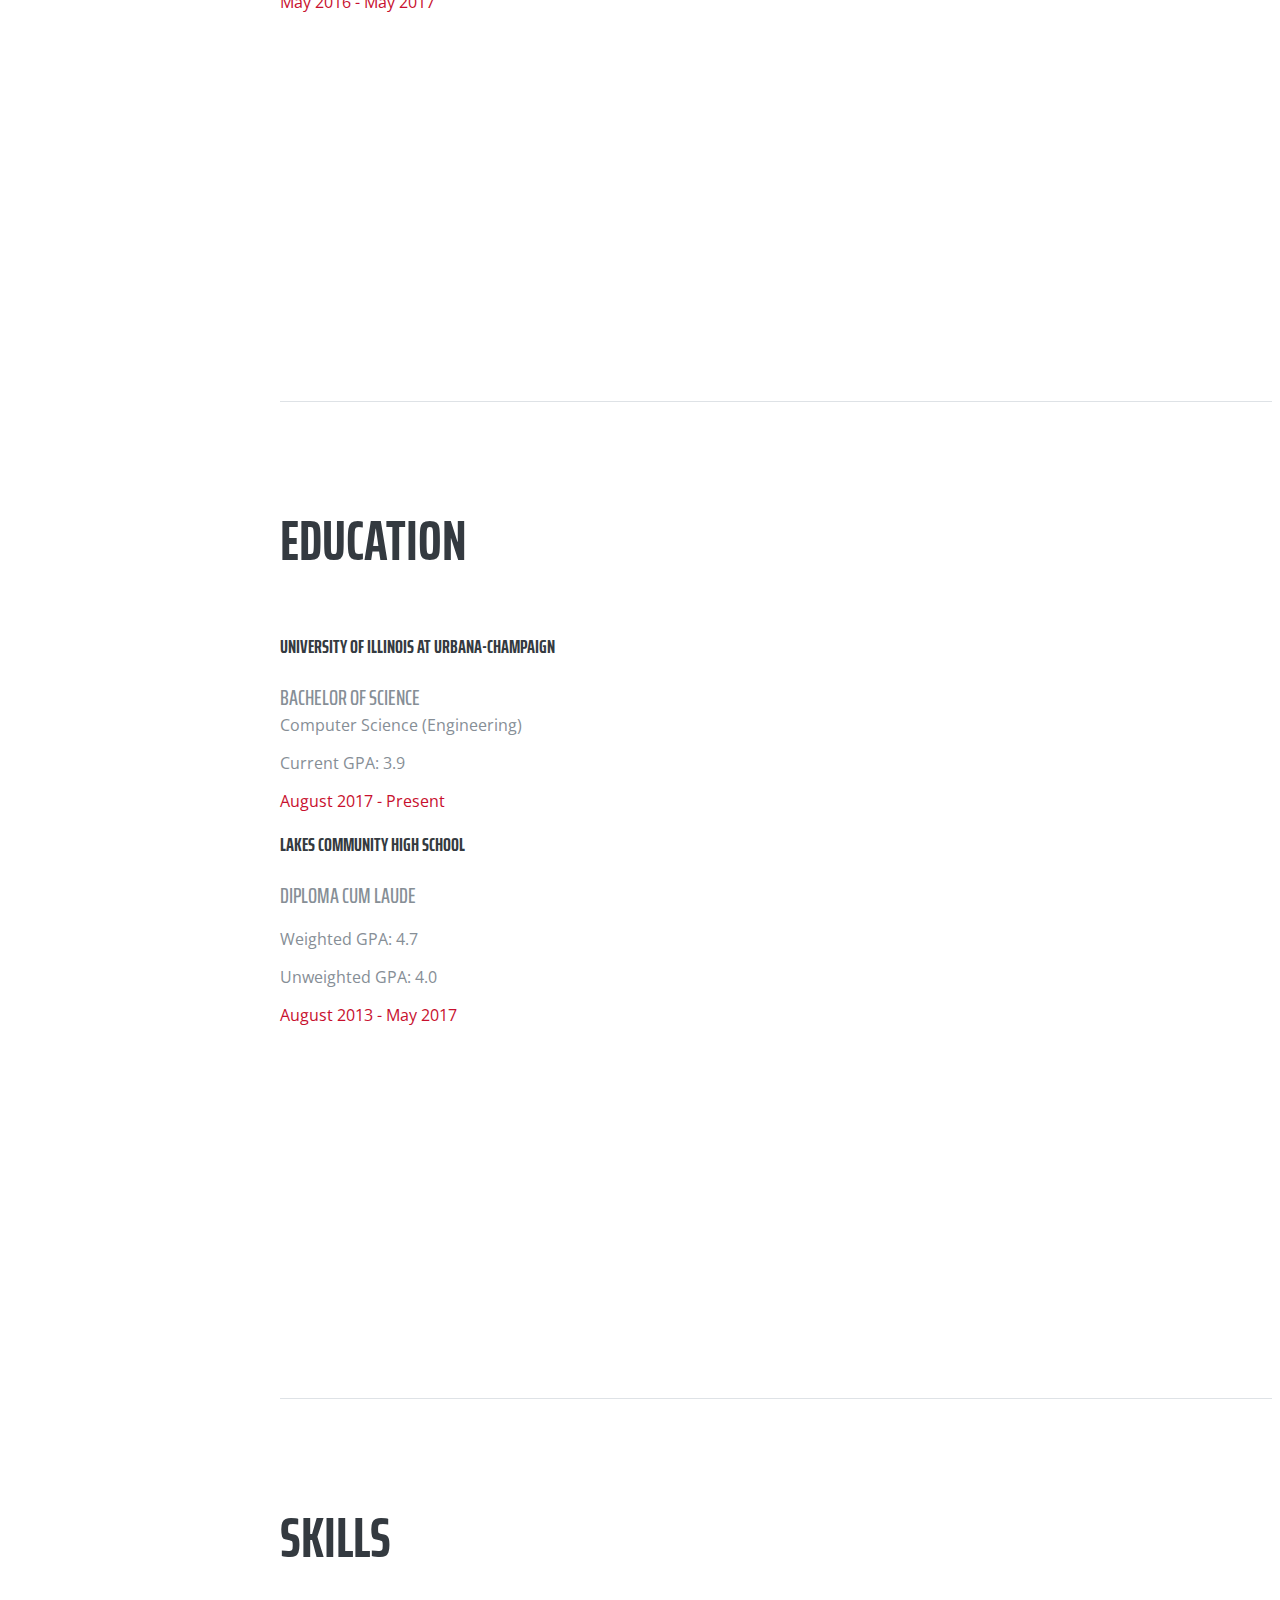
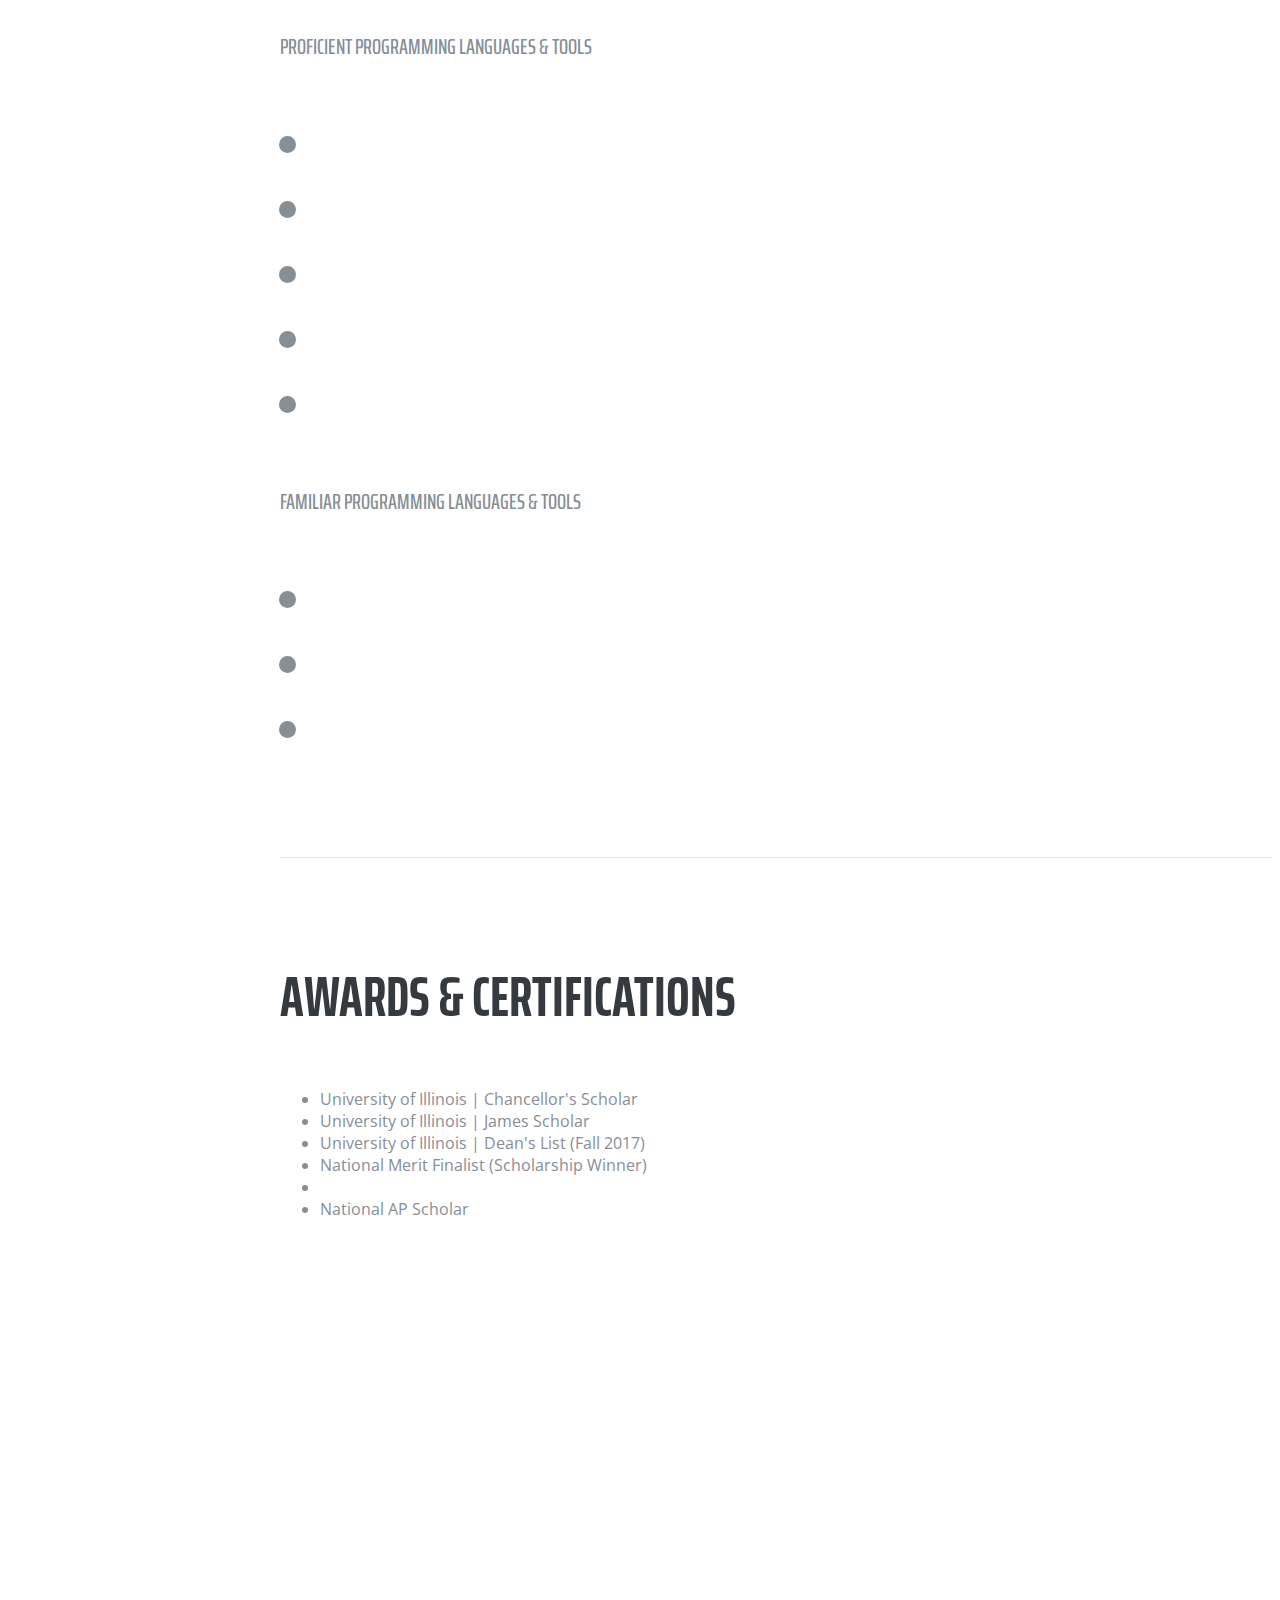
==== commit 9c88cf20: "Update Index.html" ====
--- a/index.html
+++ b/index.html
@@ -75,7 +75,7 @@
           </div>
           <p class="mb-5">
             Hello, my name is Rahul Miriyala and welcome to my personal website.
-            I am currently studying Computer Science at the University of Illinois at Urbana-Champaign with an expected graduation date of 2021. 
+            I am currently studying Computer Science at the University of Illinois at Urbana-Champaign as well as pursuing a minor in Business. 
           </p>
           <ul class="list-inline list-social-icons mb-0">
             <li class="list-inline-item">
@@ -190,16 +190,16 @@
               <i class="devicons devicons-java"></i>
             </li>
             <li class="list-inline-item">
+              <i class="devicon-cplusplus-plain"></i>
+            </li>
+            <li class="list-inline-item">
               <i class="devicons devicons-python"></i>
             </li>
             <li class="list-inline-item">
+              <i class="devicons devicons-html5"></i>
+            </li>
+            <li class="list-inline-item">
               <i class="devicons devicons-css3"></i>
-            </li>
-            <li class="list-inline-item">
-              <i class="devicons devicons-html5"></i>
-            </li>
-            <li class="list-inline-item">
-              <i class="devicons devicons-javascript"></i>
             </li>
           </ul>
 
@@ -228,7 +228,10 @@
               University of Illinois | Chancellor's Scholar</li>
             <li>
               <i class="fa-li fa fa-trophy text-warning"></i>
-              University of Illinios | James Scholar</li>
+              University of Illinois | James Scholar</li>
+            <li>
+              <i class="fa-li fa fa-trophy text-warning"></i>
+              University of Illinois | Dean's List (Fall 2017)</li>
             <li>
               <i class="fa-li fa fa-trophy text-warning"></i>
               National Merit Finalist (Scholarship Winner)</li>
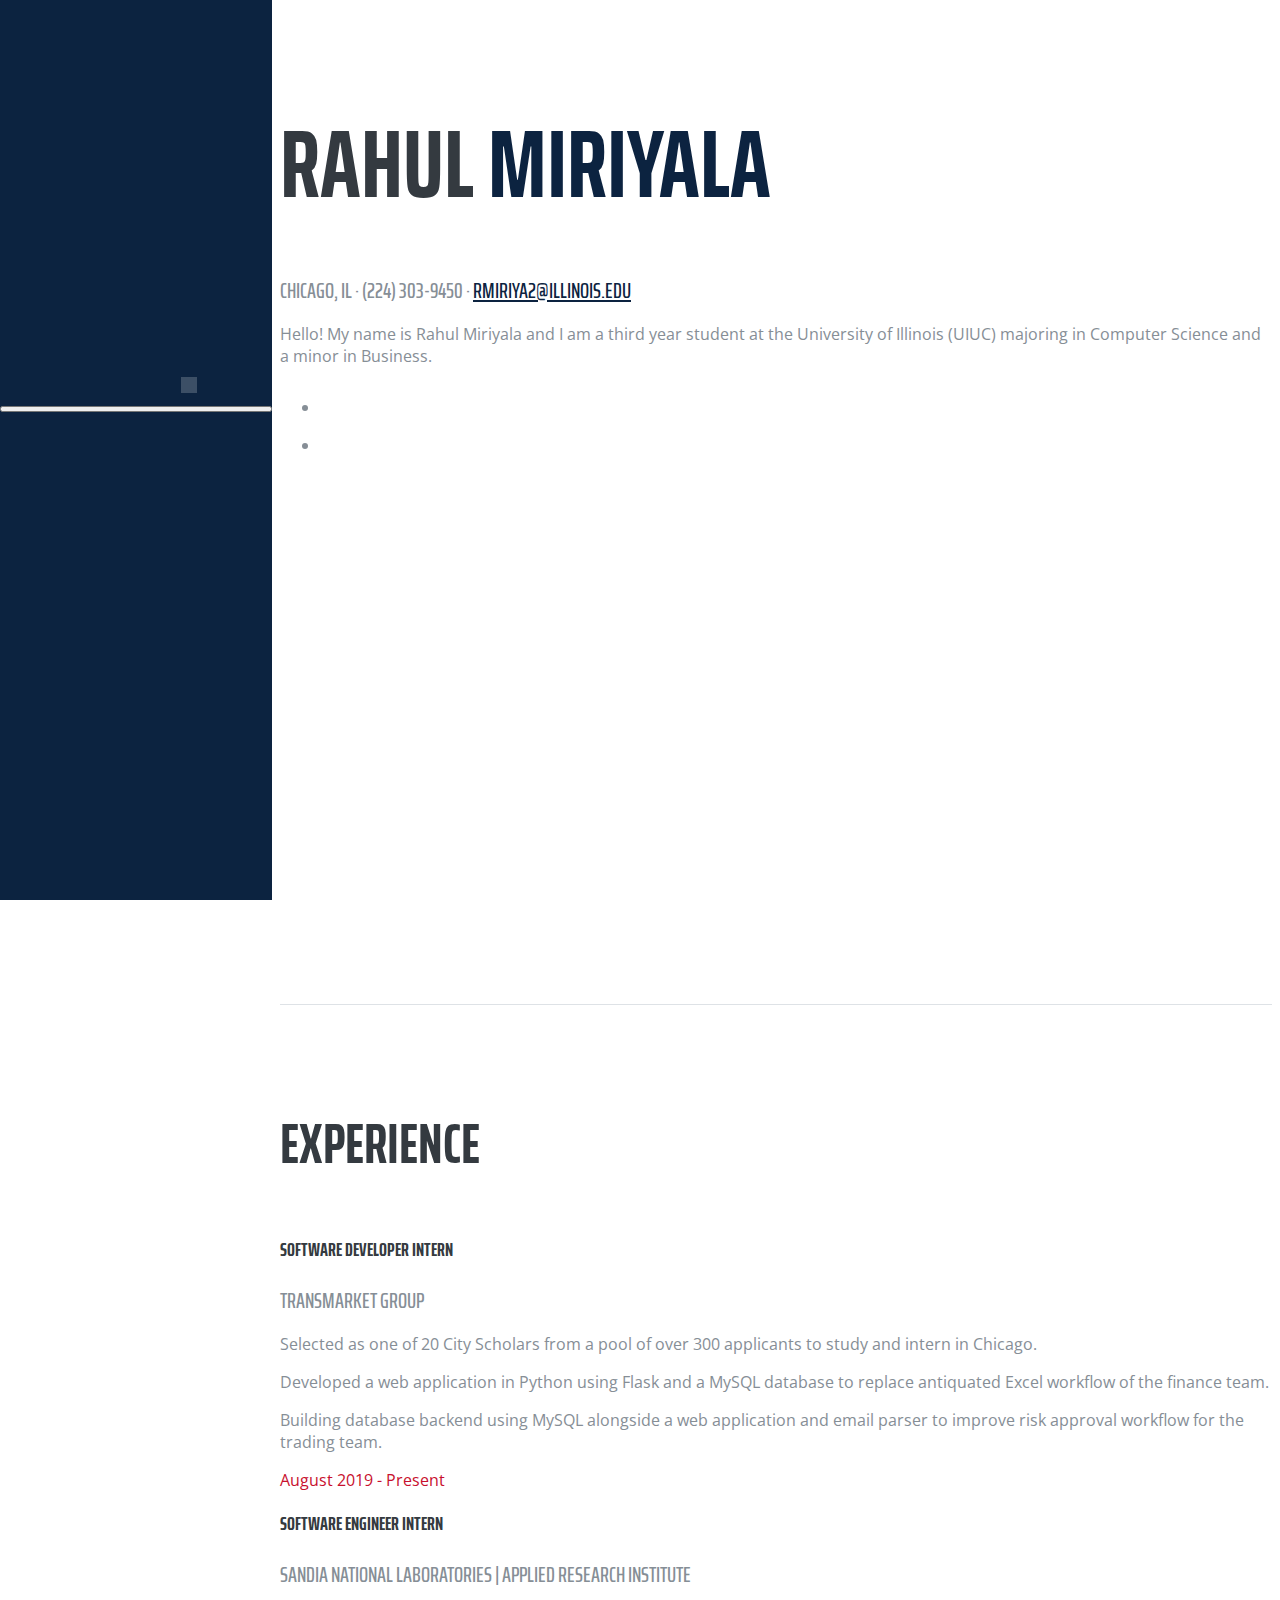
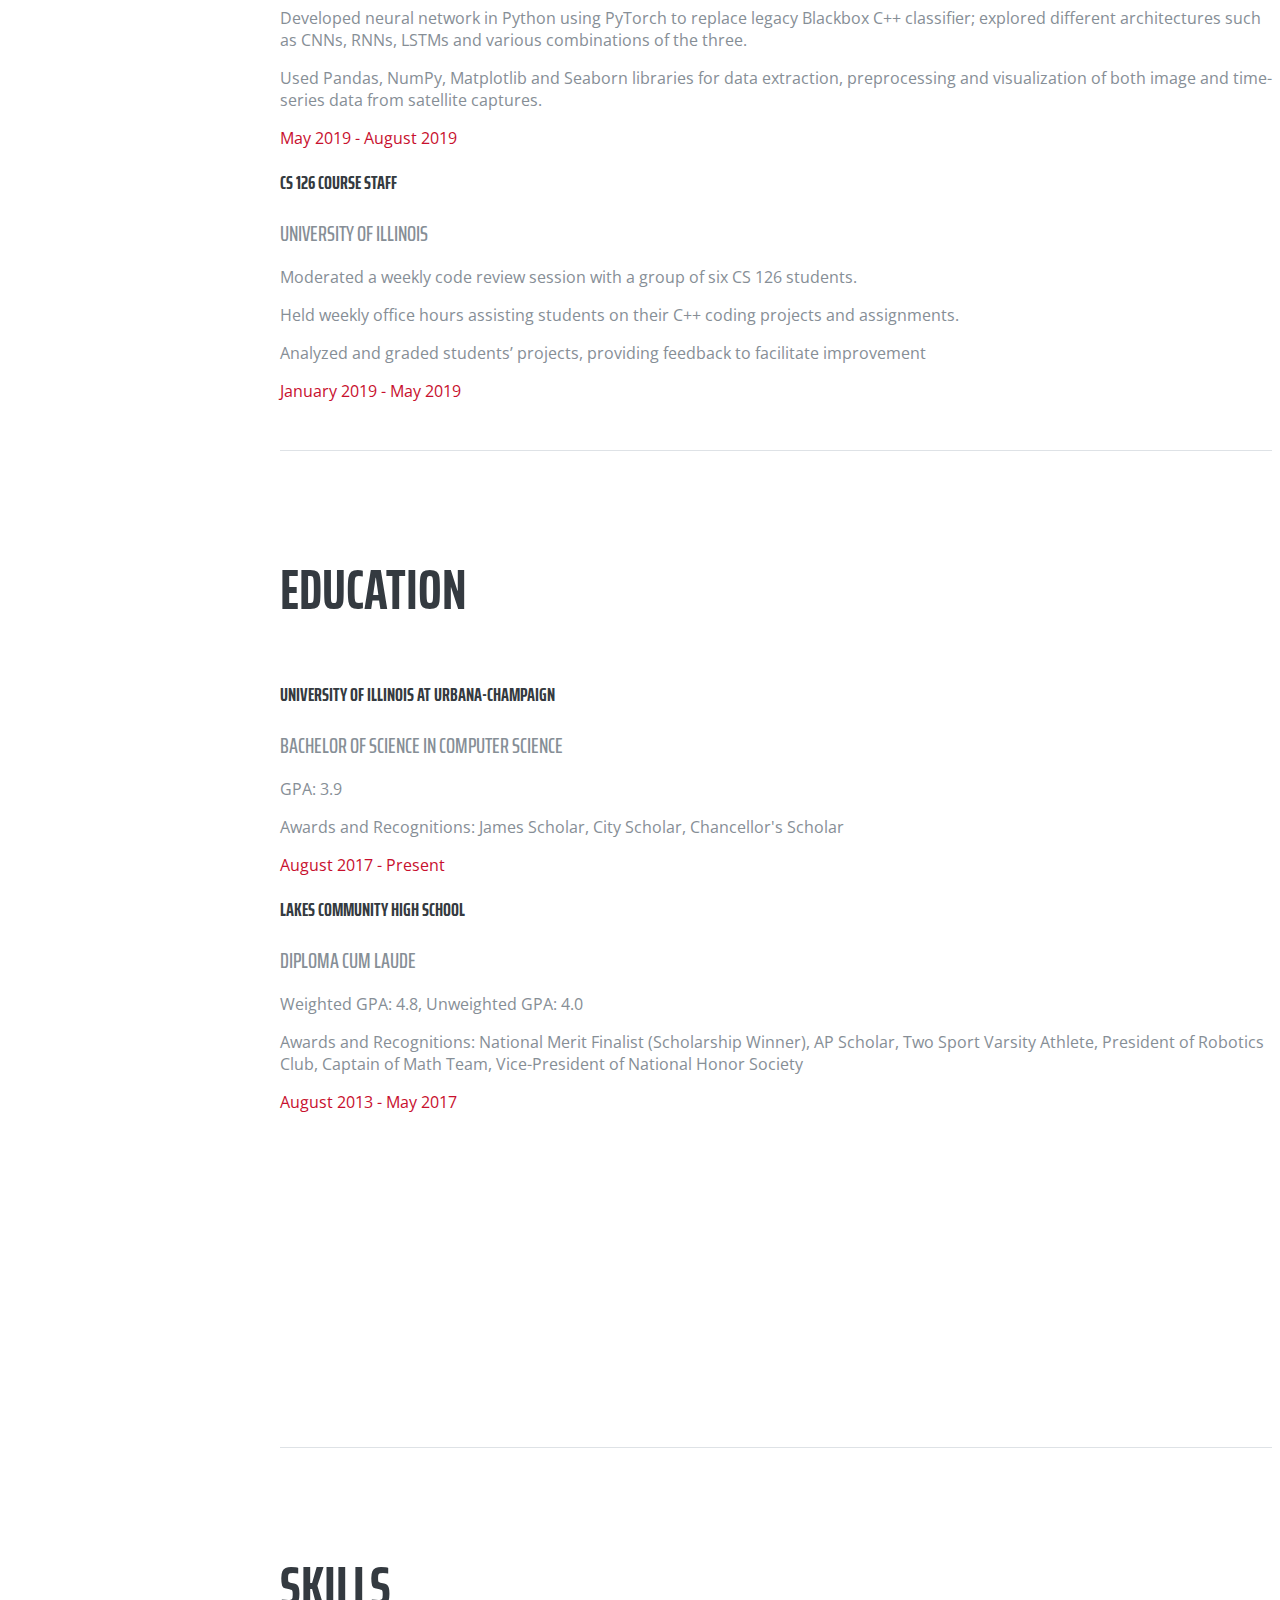
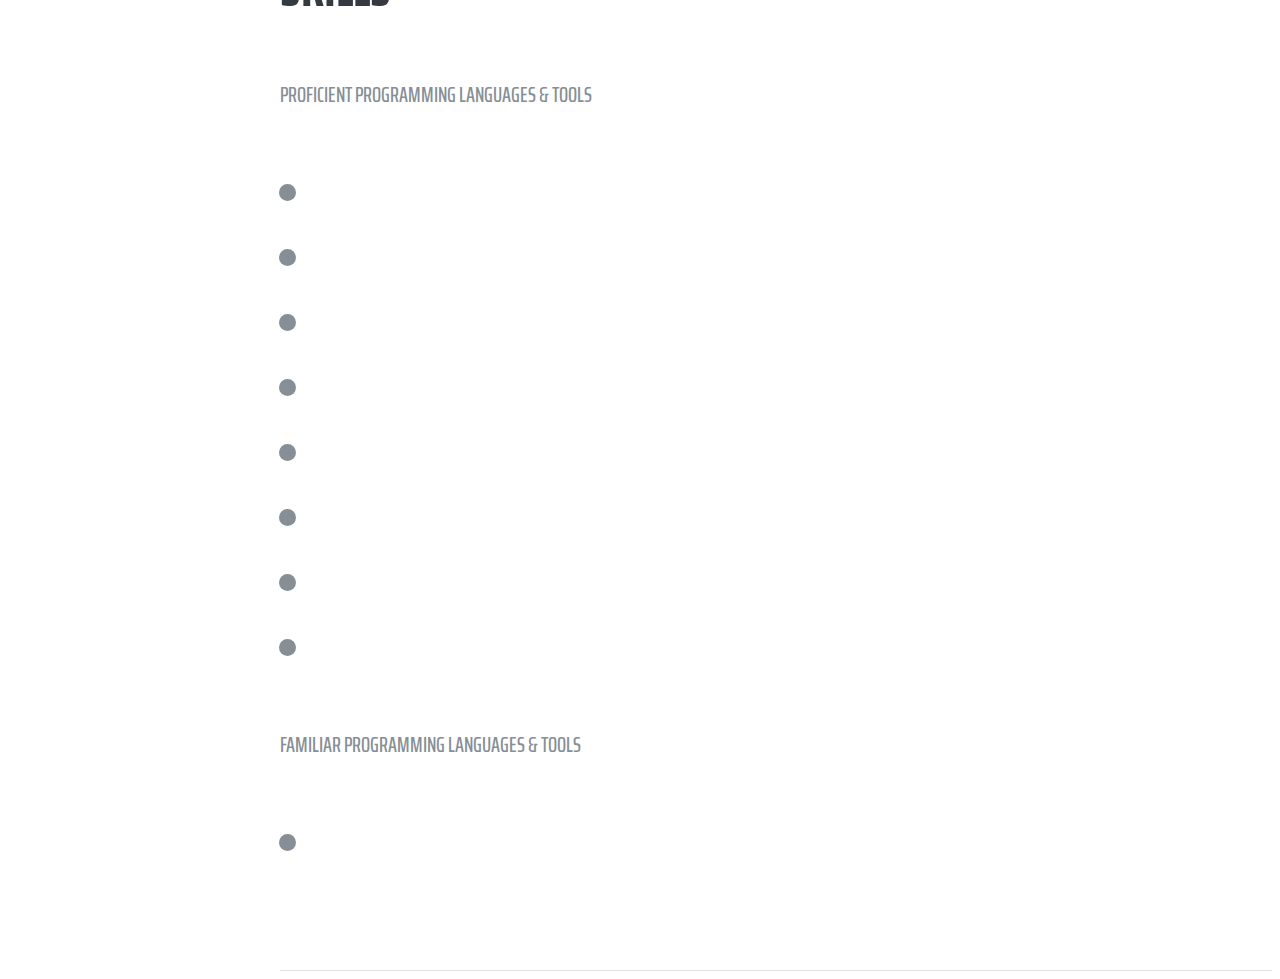
==== commit de7cdb7e: "Update index.html" ====
--- a/index.html
+++ b/index.html
@@ -53,12 +53,6 @@
           <li class="nav-item">
             <a class="nav-link js-scroll-trigger" href="#skills">Skills</a>
           </li>
-          <li class="nav-item">
-            <a class="nav-link js-scroll-trigger" href="#awards">Awards</a>
-          </li>
-<!--           <li class="nav-item">
-            <a class="nav-link js-scroll-trigger" href="#resume">Resume</a>
-          </li> -->
         </ul>
       </div>
     </nav>
@@ -70,30 +64,14 @@
           <h1 class="mb-0">Rahul
             <span class="text-secondary">Miriyala</span>
           </h1>
-          <div class="subheading mb-5">1005 W College Ct · Urbana, IL · (224) 303-9450 ·
+          <div class="subheading mb-5">Chicago, IL · (224) 303-9450 ·
             <a href="mailto:name@email.com">rmiriya2@illinois.edu</a>
           </div>
           <p class="mb-5">
-            Hello, my name is Rahul Miriyala and welcome to my personal website.
-            I am currently studying Computer Science at the University of Illinois at Urbana-Champaign as well as pursuing a minor in Business. 
+            Hello! My name is Rahul Miriyala and I am a third year student at the University of Illinois (UIUC) majoring in Computer Science and a
+            minor in Business.
           </p>
           <ul class="list-inline list-social-icons mb-0">
-            <li class="list-inline-item">
-              <a href="https://www.facebook.com/rahul.miriyala.754">
-                <span class="fa-stack fa-lg">
-                  <i class="fa fa-circle fa-stack-2x"></i>
-                  <i class="fa fa-facebook fa-stack-1x fa-inverse"></i>
-                </span>
-              </a>
-            </li>
-            <li class="list-inline-item">
-              <a href="https://twitter.com/rmiriyala_">
-                <span class="fa-stack fa-lg">
-                  <i class="fa fa-circle fa-stack-2x"></i>
-                  <i class="fa fa-twitter fa-stack-1x fa-inverse"></i>
-                </span>
-              </a>
-            </li>
             <li class="list-inline-item">
               <a href="https://www.linkedin.com/in/rahul-miriyala-224195151/">
                 <span class="fa-stack fa-lg">
@@ -120,27 +98,44 @@
 
           <div class="resume-item d-flex flex-column flex-md-row mb-5">
             <div class="resume-content mr-auto">
-              <h3 class="mb-0">College Basketball Reporter</h3>
-              <div class="subheading mb-3">STATS LLC</div>
-              <p>Responsible for live reporting of various basketball statistics such as scoring (locations, types,
-                  players), game clock, fouls, turnovers, assists, etc. Reported games with an average 98%
-                  accuracy, well above the minimum 90% threshold.</p>
-            </div>
-            <div class="resume-date text-md-right">
-              <span class="text-primary">November 2016 - Present</span>
-            </div>
-          </div>
-
-          <div class="resume-item d-flex flex-column flex-md-row mb-5">
-            <div class="resume-content mr-auto">
-              <h3 class="mb-0">Vice President of the Class of 2017</h3>
-              <div class="subheading mb-3">National Honor Society</div>
-              <p>Organized fundraisers as part of a five-person executive board, raising over $100 for Misericordia
-                  and over $400 for the Sports Shed Charity. Chosen as the public speaker for NHS Class of 2019
-                  induction ceremony.</p>
-            </div>
-            <div class="resume-date text-md-right">
-              <span class="text-primary">May 2016 - May 2017</span>
+              <h3 class="mb-0">Software Developer Intern</h3>
+              <div class="subheading mb-3">TransMarket Group</div>
+              <p>Selected as one of 20 City Scholars from a pool of over 300 applicants to study and intern in Chicago.</p>
+              <p>Developed a web application in Python using Flask and a MySQL database to replace antiquated Excel workflow
+                 of the finance team.</p>
+              <p>Building database backend using MySQL alongside a web application and email parser to improve risk approval 
+                 workflow for the trading team.</p>
+            </div>
+            <div class="resume-date text-md-right">
+              <span class="text-primary">August 2019 - Present</span>
+            </div>
+          </div>
+
+          <div class="resume-item d-flex flex-column flex-md-row mb-5">
+            <div class="resume-content mr-auto">
+              <h3 class="mb-0">Software Engineer Intern</h3>
+              <div class="subheading mb-3">Sandia National Laboratories | Applied Research Institute</div>
+              <p>Developed neural network in Python using PyTorch to replace legacy Blackbox C++ classifier;
+                 explored different architectures such as CNNs, RNNs, LSTMs and various combinations of the three.</p>
+              <p>Used Pandas, NumPy, Matplotlib and Seaborn libraries for data extraction, preprocessing and
+                 visualization of both image and time-series data from satellite captures.</p>
+            </div>
+            <div class="resume-date text-md-right">
+              <span class="text-primary">May 2019 - August 2019</span>
+            </div>
+
+          </div>
+          
+          <div class="resume-item d-flex flex-column flex-md-row mb-5">
+            <div class="resume-content mr-auto">
+              <h3 class="mb-0">CS 126 Course Staff</h3>
+              <div class="subheading mb-3">University of Illinois</div>
+              <p>Moderated a weekly code review session with a group of six CS 126 students.</p>
+              <p>Held weekly office hours assisting students on their C++ coding projects and assignments.</p>
+              <p>Analyzed and graded students’ projects, providing feedback to facilitate improvement</p>
+            </div>
+            <div class="resume-date text-md-right">
+              <span class="text-primary">January 2019 - May 2019</span>
             </div>
 
           </div>
@@ -156,9 +151,9 @@
           <div class="resume-item d-flex flex-column flex-md-row mb-5">
             <div class="resume-content mr-auto">
               <h3 class="mb-0">University of Illinois at Urbana-Champaign</h3>
-              <div class="subheading mb-3">Bachelor of Science</div>
-              <div>Computer Science (Engineering)</div>
-              <p>Current GPA: 3.9</p>
+              <div class="subheading mb-3">Bachelor of Science In Computer Science</div>
+              <p>GPA: 3.9</p>
+              <p>Awards and Recognitions: James Scholar, City Scholar, Chancellor's Scholar</p>
             </div>
             <div class="resume-date text-md-right">
               <span class="text-primary">August 2017 - Present</span>
@@ -169,8 +164,10 @@
             <div class="resume-content mr-auto">
               <h3 class="mb-0">Lakes Community High School</h3>
               <div class="subheading mb-3">Diploma Cum Laude</div>
-              <p>Weighted GPA: 4.7</p>
-              <p>Unweighted GPA: 4.0</p>
+              <p>Weighted GPA: 4.8, Unweighted GPA: 4.0</p>
+              <p>Awards and Recognitions: National Merit Finalist (Scholarship Winner), AP Scholar, Two Sport Varsity Athlete,
+                 President of Robotics Club, Captain of Math Team, Vice-President of National Honor Society</p>
+              
             </div>
             <div class="resume-date text-md-right">
               <span class="text-primary">August 2013 - May 2017</span>
@@ -201,53 +198,26 @@
             <li class="list-inline-item">
               <i class="devicons devicons-css3"></i>
             </li>
+            <li class="list-inline-item">
+              <i class="devicon-c-plain"></i>
+            </li>
+            <li class="list-inline-item">
+              <i class="devicon-linux-plain"></i>
+            </li>
+            <li class="list-inline-item">
+              <i class="devicon-sql-plain"></i>
+            </li>
           </ul>
 
           <div class="subheading mb-3">Familiar Programming Languages &amp; Tools</div>
           <ul class="list-inline list-icons">
             <li class="list-inline-item">
-              <i class="devicon-c-plain"></i>
-            </li>
-            <li class="list-inline-item">
               <i class="devicon-android-plain"></i>
             </li>
-            <li class="list-inline-item">
-              <i class="devicon-linux-plain"></i>
-            </li>
           </ul>
 
         </div>
       </section>
-
-      <section class="resume-section p-3 p-lg-5 d-flex flex-column" id="awards">
-        <div class="my-auto">
-          <h2 class="mb-5">Awards &amp; Certifications</h2>
-          <ul class="fa-ul mb-0">
-            <li>
-              <i class="fa-li fa fa-trophy text-warning"></i>
-              University of Illinois | Chancellor's Scholar</li>
-            <li>
-              <i class="fa-li fa fa-trophy text-warning"></i>
-              University of Illinois | James Scholar</li>
-            <li>
-              <i class="fa-li fa fa-trophy text-warning"></i>
-              University of Illinois | Dean's List (Fall 2017)</li>
-            <li>
-              <i class="fa-li fa fa-trophy text-warning"></i>
-              National Merit Finalist (Scholarship Winner)</li>
-            <li>
-            <li>
-              <i class="fa-li fa fa-trophy text-warning"></i>
-              National AP Scholar</li>
-          </ul>
-        </div>
-      </section>
-
-<!--       <section class="resume-section p-3 p-lg-5 d-flex flex-column" id="resume">
-        <div class="my-auto">
-          <center><embed src="https://www.docdroid.net/48PoWKG/resume-fall-2017.pdf" style="width:45%; height:680px;"/></center>
-        </div>
-      </section> -->
 
     </div>
 
